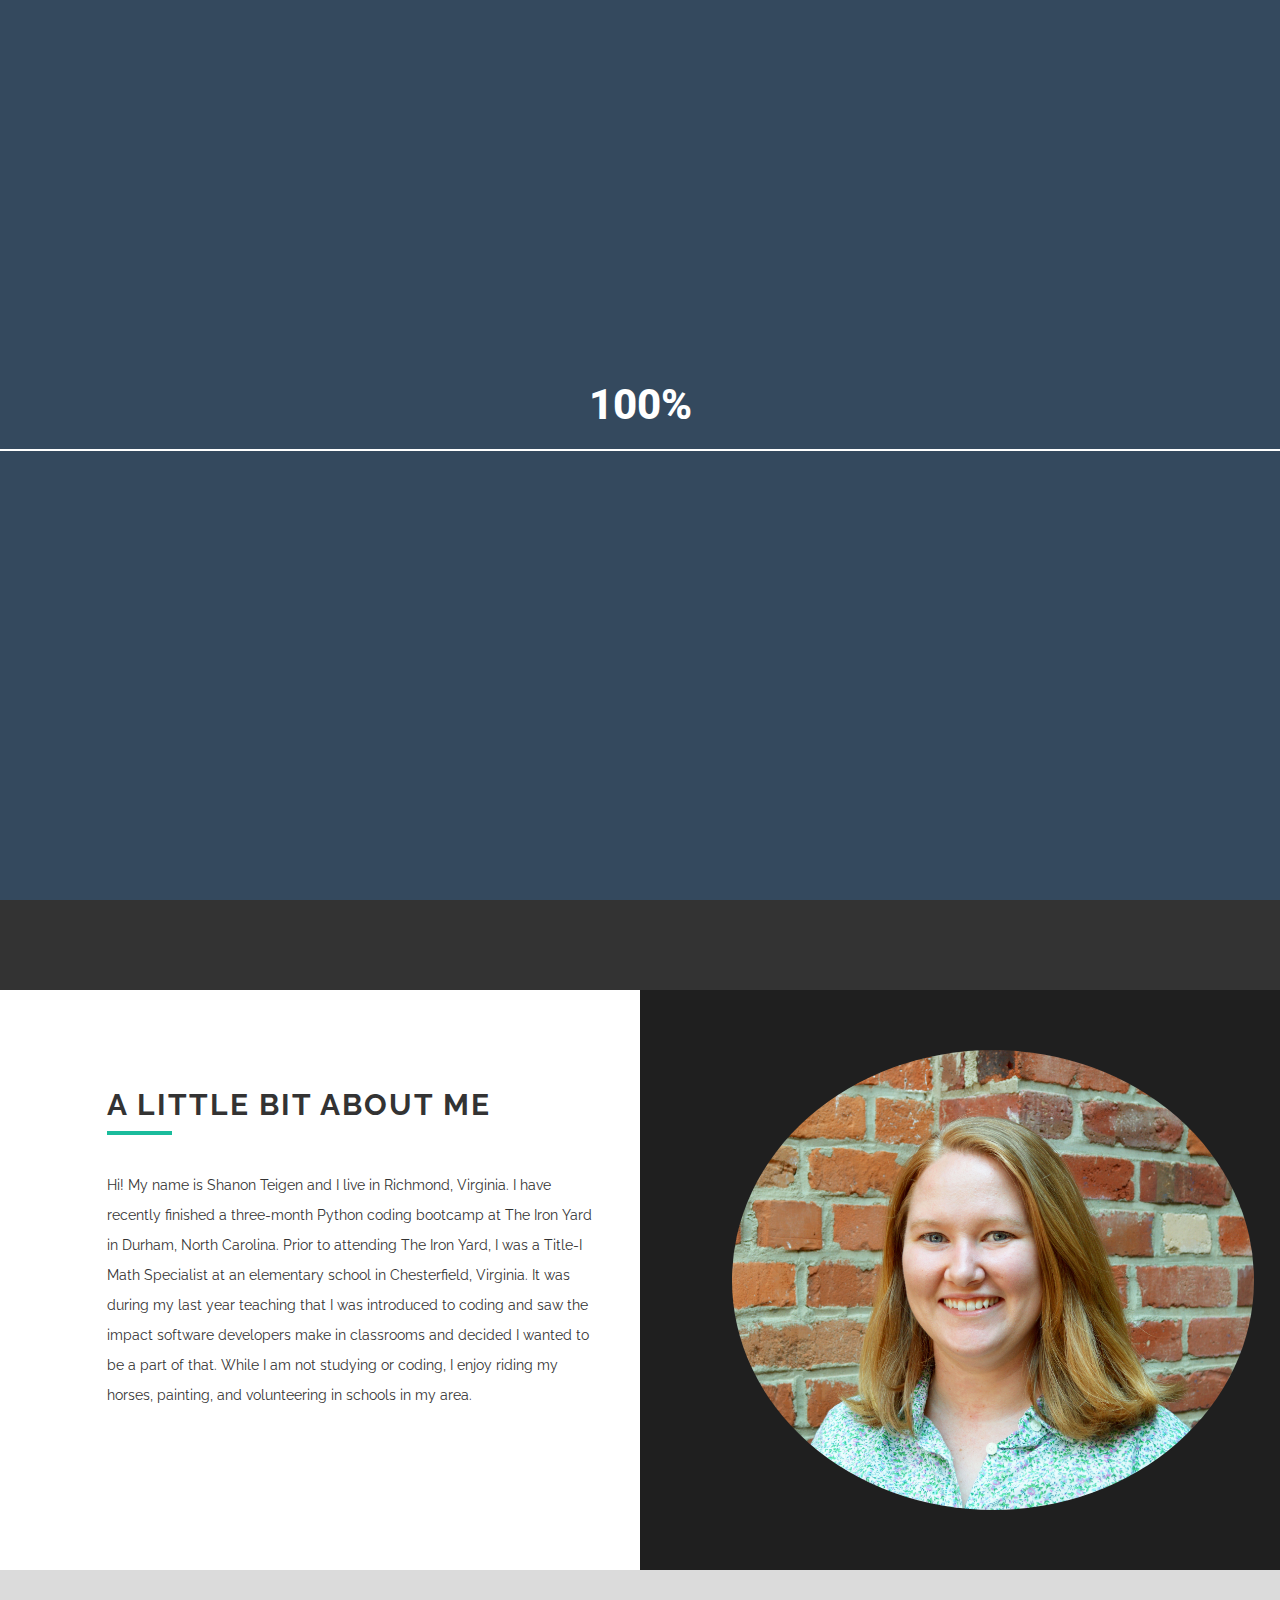
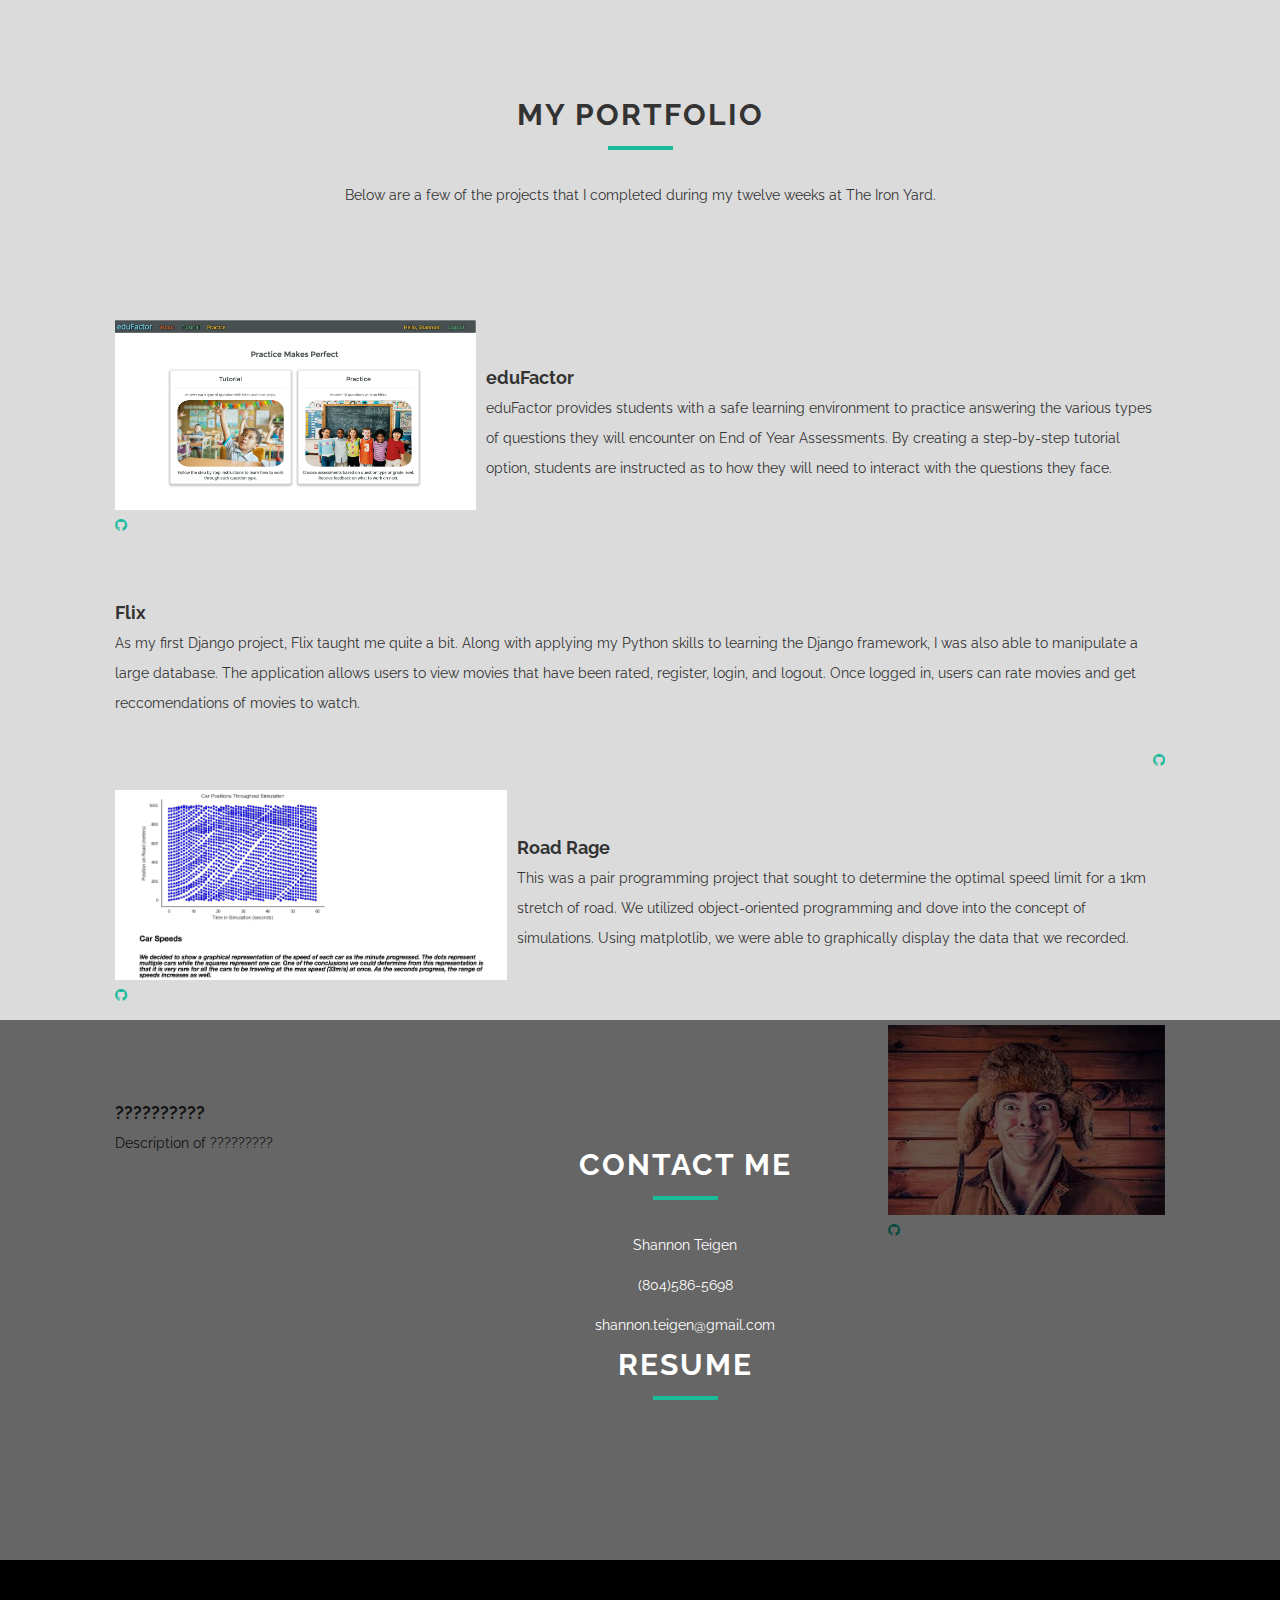
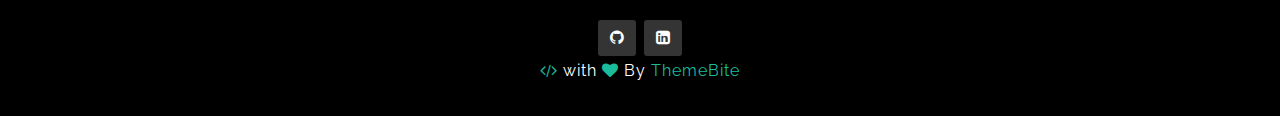
==== index.html @ d24b6d71 "Updated portfolio section spacing and layout." ====
<!DOCTYPE html>
<html class="no-js" lang="">
    <head>

        <!-- Site Title -->
        <title>Shannon Teigen</title>

        <!-- Site Meta Info -->
        <meta charset="utf-8">
        <meta http-equiv="x-ua-compatible" content="ie=edge">
        <meta name="viewport" content="width=device-width, initial-scale=1">
        <meta name="description" content="Effacy is a bootstrap3 based creative one page HTML5 Template.">
        <meta name="keywords" content="creative, html5, portfolio, parallax, personal, responsive">
        <meta name="author" content="themebite.com">


        <!-- Essential CSS Files -->
        <link rel="stylesheet" href="css/normalize.css">
        <link rel="stylesheet" href="css/font-awesome.min.css">
        <link rel="stylesheet" href="css/animate.css">
        <link rel="stylesheet" href="css/simplelightbox.min.css">
        <link rel="stylesheet" href="css/bootstrap.min.css">
        <link rel="stylesheet" href="css/owl.carousel.css">
        <link rel="stylesheet" href="css/owl.theme.css">
        <link rel="stylesheet" href="css/style.css">

        <!-- Color Styles -->
        <!-- <link rel="stylesheet" href="css/colors/color-green.css"> -->
        <!-- <link rel="stylesheet" href="css/colors/color-blue.css"> -->
        <link rel="stylesheet" href="css/colors/color-aqua.css">
        <!-- <link rel="stylesheet" href="css/colors/default-color.css"> -->
        <!-- <link rel="stylesheet" href="css/colors/color-purple.css"> -->

        <!-- Responsive CSS -->
        <link rel="stylesheet" href="css/responsive.css">

        <!-- Google Web Fonts =:= Raleway , Montserrat and Roboto -->
        <link href='https://fonts.googleapis.com/css?family=Raleway:400,500,600,700' rel='stylesheet' type='text/css'>
        <link href='https://fonts.googleapis.com/css?family=Montserrat:700,400' rel='stylesheet' type='text/css'>
        <link href='https://fonts.googleapis.com/css?family=Roboto:700,500,400' rel='stylesheet' type='text/css'>

        <!-- Essential JS Files -->
        <script src="js/vendor/jquery-1.11.3.min.js"></script>
        <script src="js/vendor/modernizr-2.8.3.min.js"></script>

        <!-- IE9 Scripts -->
        <!--[if lt IE 9]>
        <script src="https://oss.maxcdn.com/html5shiv/3.7.2/html5shiv.min.js"></script>
        <script src="https://oss.maxcdn.com/respond/1.4.2/respond.min.js"></script>
        <![endif]-->

    </head>
    <body>

    <!-- Header Area Start -->
    <header class="header-area">
        <!-- Navigation start -->
        <nav class="navbar navbar-custom tb-nav" role="navigation">
            <div class="container">
              <div class="navbar-header">
                <button type="button" class="navbar-toggle" data-toggle="collapse" data-target="#tb-nav-collapse">
                  <span class="sr-only">Toggle navigation</span>
                  <span class="icon-bar"></span>
                  <span class="icon-bar"></span>
                  <span class="icon-bar"></span>
                </button>
                <a class="navbar-brand logo" href="#"><h2>Shannon<span>Teigen</span></h2></a>
              </div>

              <div class="collapse navbar-collapse" id="tb-nav-collapse">

                <ul class="nav navbar-nav navbar-right">
                    <li class="active"><a class="page-scroll" href="#top">Home</a></li>
                    <li><a class="page-scroll" href="#about">About</a></li>
                    <li><a class="page-scroll" href="#portfolio">Portfolio</a></li>
                    <li><a class="page-scroll" href="#contact">Contact Me</a></li>
                </ul>
              </div>
            </div>
        </nav>
    </header>
    <!-- Navigation end -->

    <!-- hero-section -->
    <section class="hero-section hero-parallax-bg parallax" id="top" data-stellar-background-ratio="0.1">
            <div class="slider-caption">
                <div class="container">
                    <div class="row">
                        <h1>Shannon <span>Teigen</span></h1>
                        <h5>web developer</h5>
                    </div>
                </div>
            </div>
    </section>
    <!-- End Of Hero Section -->


    <!-- About Us Section -->

    <section class="about-us" id="about">
        <div class="container-fluid">
            <div class="row">
                <div class="col-sm-6 col-xs-12 no-padding">
                    <!-- About Us Left -->
                    <div class="about-us-left">
                        <h2 class="section-title-left">A Little Bit About Me</h2>
                        <p> Hi! My name is Shanon Teigen and I live in Richmond, Virginia. I have recently finished a three-month Python coding bootcamp
                          at The Iron Yard in Durham, North Carolina. Prior to attending The Iron Yard, I was a Title-I Math Specialist at an elementary school in Chesterfield,
                          Virginia.  It was during my last year teaching that I was introduced to coding and saw the impact software developers make in
                          classrooms and decided I wanted to be a part of that.  While I am not studying or coding, I enjoy riding my horses, painting, and volunteering
                          in schools in my area.</p>
                    </div>
                </div>
                <div class="col-sm-6 col-xs-12 no-padding">
                    <!-- About Us Right -->
                    <div class="about-us-right">
                      <img src="img/head_shot.jpg" alt="" id="headShot"/>
                    </div>
                </div>
            </div>
        </div>
    </section>

    <!-- End Of About Us Section -->


    <!-- Portfolio Section Starts Here -->
    <section class="protfolio-section section-padding" id="portfolio">
        <div class="container-fluid">
            <!-- Portfolio Section Title -->
            <h2 class="section-title text-center">My Portfolio</h2>
            <p class="sub-title text-center">Below are a few of the projects that I completed during my twelve weeks at The Iron Yard.</p>
                <!-- Portfolio Showcase -->
                <div class="portfolio-showcase">
                    <!-- Showcase Grid -->
                    <div id="grid" class="clearfix">
                      <!-- Single Portfolio Item -->
                      <div class="media">
                        <div class="media-left media-middle">
                          <a href="https://github.com/sateigen/eduFactor">
                            <img class="media-object" src="img/portfolio/eduFactor.png" alt="">
                            <span class="portfolio-overlay">
                                <i class="fa fa-github"></i>
                            </span>
                          </a>
                        </div>
                        <div class="media-body">
                          <h4 class="media-heading">eduFactor</h4>
                          <p>eduFactor provides students with a safe learning environment to practice answering the various types of questions
                            they will encounter on End of Year Assessments. By creating a step-by-step tutorial option, students are instructed as to how they will need
                            to interact with the questions they face. </p>
                        </div>
                      </div>
                      <!-- Single Portfolio Item -->
                      <div class="media">
                        <div class="media-body">
                          <h4 class="media-heading">Flix</h4>
                          <p>As my first Django project, Flix taught me quite a bit.  Along with applying my Python skills
                          to learning the Django framework, I was also able to manipulate a large database. The application
                          allows users to view movies that have been rated, register, login, and logout. Once logged in,
                          users can rate movies and get reccomendations of movies to watch.</p>
                        </div>
                        <div class="media-right media-middle">
                          <a href="https://github.com/sateigen/django-movies">
                            <img class="media-object" src="img/portfolio/flix.png" alt="">
                            <span class="portfolio-overlay">
                                <i class="fa fa-github"></i>
                            </span>
                          </a>
                        </div>
                      </div>
                      <!-- Single Portfolio Item -->
                      <div class="media">
                        <div class="media-left media-middle">
                          <a href="https://github.com/sateigen/traffic-simulation">
                            <img class="media-object" src="img/portfolio/RoadRage.png" alt="">
                            <span class="portfolio-overlay">
                                <i class="fa fa-github"></i>
                            </span>
                          </a>
                        </div>
                        <div class="media-body">
                          <h4 class="media-heading">Road Rage</h4>
                          <p>This was a pair programming project that sought to determine the optimal speed limit for a 1km
                          stretch of road. We utilized object-oriented programming and dove into the concept of simulations.
                          Using matplotlib, we were able to graphically display the data that we recorded.</p>
                        </div>
                      </div>
                      <!-- Single Portfolio Item -->
                      <div class="media">
                        <div class="media-body">
                          <h4 class="media-heading">??????????</h4>
                          <p>Description of ?????????</p>
                        </div>
                        <div class="media-right media-middle">
                          <a href="https://github.com/sateigen/django-movies">
                            <img class="media-object" src="img/portfolio/people2.jpg" alt="">
                            <span class="portfolio-overlay">
                                <i class="fa fa-github"></i>
                            </span>
                          </a>
                        </div>
                      </div>
                    </div>
                </div>
            </div>
    </section>
    <!-- End of Portfolio Section Starts Here -->


    <!-- Contact Us Section -->

    <section class="contact-us-section section-padding parallax contact-parallax-bg" id="contact" data-stellar-background-ratio="0.1">
        <div class="container">
            <!-- Contact Us Section Title -->
            <h2 class="section-title contact-title text-center">Contact Me</h2>
            <p class="sub-title contact-subtitle text-center">Shannon Teigen</p>
            <p class="sub-title contact-subtitle text-center">(804)586-5698</p>
            <p class="sub-title contact-subtitle text-center">shannon.teigen@gmail.com</p>
            <h2 class="section-title contact-title text-center" id="resume"><a href="img/resume.pdf" id="resume">Resume</a></h2>

            <!-- <div class="row">
                <div class="col-md-10 col-md-offset-1 col-lg-10 col-lg-offset-1 col-sm-10 col-sm-offset-1 col-xs-12">
                    <div class="contact-form-section mt-50">
                        <form method="POST" action="mailto:shannon.teigen@gmial.com" id="contactForm" name="contact-form" role="form">
                            <div class="row">
                                <div class="col-sm-5 col-md-4"> -->
                                    <!-- Name Field -->
                                    <!-- <div class="form-group contact-form-icon">
                                      <label class="sr-only">Name</label>
                                      <i class="fa fa-user"></i>
                                      <input type="text" placeholder="Name" id="name" class="form-control" name="name" required>
                                    </div> -->
                                    <!-- Email Field -->
                                    <!-- <div class="form-group contact-form-icon">
                                      <label for="email" class="sr-only">Email</label>
                                      <i class="fa fa-envelope"></i>
                                      <input type="email" placeholder="Email" id="email" class="form-control" name="email" required>
                                    </div> -->
                                    <!-- Subject Field -->
                                    <!-- <div class="form-group contact-form-icon">
                                      <label for="subject" class="sr-only">Subject</label>
                                      <i class="fa fa-pencil"></i>
                                      <input type="text" placeholder="Subject" id="subject" class="form-control" name="subject" required>
                                    </div>
                                </div>
                                <div class="col-sm-7 col-md-8">
                                    <div class="form-group contact-form-icon">
                                      <label for="message" class="sr-only">Message</label>
                                      <i class="fa fa-keyboard-o"></i>
                                      <textarea placeholder="Message" rows="7" id="message" class="form-control" name="message" required></textarea>
                                    </div>
                                </div>
                                <div class="col-sm-5 col-md-4 text-center contact-button-padding">
                                    <button class="btn-primary btn-contact btn-block" name="submit" type="submit"><i class="fa fa-paper-plane"></i> Send</button>
                                </div>
                            </div>
                        </form>
                    </div>
                </div> -->
            <!-- </div> -->
        </div>
    </section>

    <!-- End Of Contact Us Section -->

    <!-- Footer Section -->

    <footer class="footer-section">
        <div class="container">
            <div class="row mt-30 mb-30">
                <div class="col-md-12 text-center">
                    <!-- Footer Copy Right Text -->


                    <!-- Footer Social Icons -->
                    <div class="social-icons mt-30">
                        <a href="https://github.com/sateigen"><i class="fa fa-github"></i></a>
                        <a href="https://www.linkedin.com/in/shannon-teigen-a7635984"><i class="fa fa-linkedin-square"></i></a>
                    </div>
                    <div class="copyright-info">
                        <a href="http://themebite.com"><span><i class="fa fa-code"></i></span> with <span><i class="fa fa-heart"></i></span> By <span>ThemeBite</span></a>
                    </div>
                </div>
            </div>
        </div>
    </footer>

    <!-- End Of Footer Section -->


    <!-- JS Files -->
    <!-- Bootstrap JS -->
    <script src="js/bootstrap.min.js"></script>
    <!-- jQuery Easing -->
    <script src="js/jquery.easing.min.js"></script>
    <!-- PreLoader -->
    <script src="js/queryloader2.min.js"></script>
    <!-- Background Prallax -->
    <script src="js/jquery.stellar.min.js"></script>
    <!-- WOW JS Animation -->
    <script src="js/wow.min.js"></script>
    <!-- Simple Lightbox -->
    <script src="js/simple-lightbox.min.js"></script>
    <!-- Sticky -->
    <script src="js/jquery.sticky.js"></script>
    <!-- OWL-Carousel -->
    <script src="js/owl.carousel.min.js"></script>
    <!-- jQuery inview -->
    <script src="js/jquery.inview.js"></script>
    <!-- Shuffle jQuery -->
    <script src="js/jquery.shuffle.min.js"></script>
    <!-- jQuery CountTo -->
    <script src="js/jquery.counTo.js"></script>
    <!-- Main JS -->
    <script src="js/main.js"></script>

    </body>
</html>
---- css/simplelightbox.min.css ----
.sl-overlay{position:fixed;left:0;right:0;top:0;bottom:0;background:#fff;opacity:.7;display:none;z-index:1006}.sl-wrapper{z-index:1000}.sl-wrapper button{border:0;background:0 0;font-size:24px;padding:0;cursor:pointer}.sl-wrapper button:hover{opacity:.7}.sl-wrapper .sl-close{display:none;position:fixed;right:30px;top:30px;z-index:1015}.sl-wrapper .sl-counter{display:none;position:fixed;top:30px;left:30px;z-index:1015}.sl-wrapper .sl-navigation{width:100%;display:none}.sl-wrapper .sl-navigation button{position:fixed;top:50%;margin-top:-10px;height:30px;width:30px;line-height:30px;text-align:center;display:block;z-index:1015;font-family:arial sans-serif}.sl-wrapper .sl-navigation button.sl-next{right:40px}.sl-wrapper .sl-navigation button.sl-prev{left:40px}.sl-wrapper .sl-image{position:fixed;-ms-touch-action:none;touch-action:none;z-index:10000}.sl-wrapper .sl-image img{margin:0;padding:0;display:block}.sl-wrapper .sl-image .sl-caption{display:none;padding:10px;color:#fff;background:#000;opacity:.8;position:absolute;bottom:0;left:0;right:0}.sl-wrapper .sl-image .sl-download{display:none;position:absolute;bottom:5px;right:5px;color:#fff;z-index:1005}.sl-spinner{display:none;border:5px solid #333;border-radius:40px;height:40px;left:50%;margin:-20px 0 0 -20px;opacity:0;position:fixed;top:50%;width:40px;z-index:1007;-webkit-animation:pulsate 1s ease-out infinite;-moz-animation:pulsate 1s ease-out infinite;-ms-animation:pulsate 1s ease-out infinite;-o-animation:pulsate 1s ease-out infinite;animation:pulsate 1s ease-out infinite}.sl-scrollbar-measure{position:absolute;top:-9999px;width:50px;height:50px;overflow:scroll}@-webkit-keyframes pulsate{0%{transform:scale(.1);opacity:0}50%{opacity:1}100%{transform:scale(1.2);opacity:0}}@keyframes pulsate{0%{transform:scale(.1);opacity:0}50%{opacity:1}100%{transform:scale(1.2);opacity:0}}@-moz-keyframes pulsate{0%{transform:scale(.1);opacity:0}50%{opacity:1}100%{transform:scale(1.2);opacity:0}}@-o-keyframes pulsate{0%{transform:scale(.1);opacity:0}50%{opacity:1}100%{transform:scale(1.2);opacity:0}}@-ms-keyframes pulsate{0%,100%{opacity:0}0%{transform:scale(.1)}50%{opacity:1}100%{transform:scale(1.2)}}
---- css/style.css ----
/*
Template: Effacy - Creative One Page Template
Author: ThemeBite
Author URI: http://themebite.com/
Version: 1.0
Designed and Developed by: ThemeBite
*/


/*
====================================
[ CSS TABLE OF CONTENT ]
------------------------------------
    1.0 - Base Styles
    2.0 - Typography
    3.0 - Global Style
    4.0 - Navigation
    5.0 - Hero Section
    6.0 - About Us Section
    7.0 - Testimonial Section
    8.0 - Creative Section
    9.0 - Awards Section
    10.0 - Pricing And Plans Section
    10.0 - Our Partners Section
    11.0 - Blog Section
    12.0 - Contact Section
    13.0 - Google Map Section
    14.0 - Footer Section
-------------------------------------
[ END CSS TABLE OF CONTENT ]
=====================================
*/

/* ============================
    Base Styles
=============================== */
body{
    font-family: 'Raleway', sans-serif;
    font-size: 14px;
    line-height: 30px;
    font-weight: 400;
    color: #333333;
    background-color: #fff;
    overflow-x: hidden;
    -webkit-text-size-adjust: 100%;
    -webkit-overflow-scrolling: touch;
    -webkit-font-smoothing: antialiased !important;
}


html,
body {
    width: 100%;
    height: 100%;
}


/* link styles */
a {
    color: #fff;
}
a,
a > * {
    outline: none;
    cursor: pointer;
    text-decoration: none;
}
a:focus,
a:hover {
    color: #1abc9c;
    outline: none;
    text-decoration: none;
}


/* Transition elements
/* ------------------------------ */
.navbar a,
.form-control {
    -webkit-transition: all 0.2s ease;
    transition: all 0.2s ease;
}

a,
.btn {
    -webkit-transition: all 0.2s ease;
    transition: all 0.2s ease;
}
#qLpercentage {
    font-family: 'Roboto', sans-serif;
    font-weight: 800;
}

/* Reset Box Shadow */

.btn,
.form-control,
.form-control:hover,
.form-control:focus,
.navbar-custom .dropdown-menu {
    box-shadow: none;
}


button:focus {
    outline: none !important;
}


/* ============================
    Typography
=============================== */

h1, h2, h3, h4, h5, h6{
    font-family: 'Raleway', sans-serif;
    font-weight: 700;
    margin: 0 0 15px;
    color: #333333;
}

h1 {
    font-size: 50px;
    line-height: 65px;
}

h2 {
    font-size: 30px;
}

h3 {
    font-size: 20px;
    line-height: 25px;
    text-transform: uppercase;
}

h4 {
    font-size: 18px;
    line-height: 20px}

h5 {

}

h6 {

}
.logo {
    padding: 32px 0;
    -webkit-transition: all 0.4s ease-in-out 0s;
            transition: all 0.4s ease-in-out 0s;
}
.is-sticky .logo {
  padding: 16px 0;
}

.logo h2{
    font-family: "Montserrat",sans-serif;
    font-size: 24px;
    padding: 0;
    text-transform: uppercase;
}


/* Button
/* ------------------------------ */
.btn {
    padding: 14px 45px;
}
.btn:focus,
button:focus {
    outline: none !important;
}



/* =-=-=-=-=-=-= List Style =-=-=-=-=-=-= */

ul {
    margin:0;
    padding:0;
    list-style: none;
}

.unorder-list {
    list-style: inherit;
}


/* Form Style
/* ------------------------------ */
.form-group {
    margin-bottom: 20px;
}
.form-control {
  background-color: transparent;
  border: 1px solid #fff;
  border-radius: 2px;
  color: #fff;
  font-size: 13px;
  font-weight: normal;
  height: 42px;
  line-height: 21px;
  padding: 10px;
  -webkit-transition: all 0.3s ease-in-out 0s;
          transition: all 0.3s ease-in-out 0s;
  letter-spacing: 1px;
  letter-spacing: 1px;
  letter-spacing: 0.1rem;
}
.form-control::-webkit-input-placeholder {
    color: #fff;
}
.form-control::-moz-placeholder {
    color: #fff;
}
.form-control:-ms-input-placeholder {
    color: #fff;
}
.form-control::placeholder {
    color: #fff;
}


/* ============================
    Global Styles
=============================== */

.section-padding {
    padding: 130px 100px;
}
.morphext > .animated {
    display: inline-block;
}

.section-title {
    font-size: 30px;
    line-height: 30px;
    color: #333333;
    margin-bottom: 50px;
    text-transform: uppercase;
    letter-spacing: 3px;
    letter-spacing: 3px;
    letter-spacing: 0.2rem;
    position: relative;
}
.section-title-left {
    font-size: 30px;
    line-height: 30px;
    color: #333333;
    margin-bottom: 50px;
    text-transform: uppercase;
    letter-spacing: 3px;
    letter-spacing: 3px;
    letter-spacing: 0.2rem;
    position: relative;
}
.section-title-left:after {
  bottom: -15px;
  content: "";
  height: 4px;
  left: 0;
  position: absolute;
  width: 65px;
}
.section-title:after {
  bottom: -20px;
  content: "";
  height: 4px;
  left: 0;
  margin: 0 auto;
  position: absolute;
  right: 0;
  width: 65px;
}
.testimoinal-title {
    color: #fff;
    line-height: 35px;
}


.row-content{
    margin-top: 80px;
}

/*custom margin classes*/

/*margin top*/
.mt-30 {
    margin-top: 30px;
}
.mt-50 {
    margin-top: 50px;
}
.mt-80 {
    margin-top: 80px;
}
.mt-100 {
    margin-top: 100px;
}

/*margin bottom*/
.mb-30 {
    margin-bottom: 30px;
}
.mb-60 {
    margin-bottom: 60px;
}
.mb-80 {
    margin-bottom: 80px;
}

/*custom padding classes*/

.no-padding {
    padding: 0!important;
}

/*padding-bottom*/
.pb-20 {
    padding-bottom: 20px;
}
.pb-30 {
    padding-bottom: 30px;
}
.pb-50 {
    padding-bottom: 50px;
}
.pt-100 {
    padding-top: 100px;
}
.pb-100 {
    padding-bottom: 100px;
}

/*padding top bottom*/
.ptb-50 {
    padding: 50px 0;
}
.ptb-90 {
    padding: 90px 0;
}

.gutter {
    padding-left: 10px!important;
    padding-right: 10px!important;
}


/*vertical middle align*/
.vertical-middle {
    position: absolute;
    width: 100%;
    top: 50%;
    left: 0;
    -webkit-transform: translate(0%, -50%);
    -ms-transform: translate(0%, -50%);
    transform: translate(0%, -50%);
    padding: 0 15px;
}


/* ============================
    Navigation
=============================== */
.header-area {
    z-index: 20;
}
.navbar-custom {
    background-color: #fff;
    border: 0;
    margin-bottom: 0;
    border-radius: 0;
    box-shadow: 0px 3px 6px 3px rgba(0,0,0,0.06);
    z-index: 1111;
}


.navbar-custom .nav li > a {
    color: #464d58;
    font-size: 15px;
    font-weight: 500;
    padding: 35px 20px;
    position: relative;
    -webkit-transition: all 0.2s ease-in-out 0s;
            transition: all 0.2s ease-in-out 0s;
}
.is-sticky .navbar-custom .nav li > a {
  padding: 20px;
}

.navbar-collapse {
    max-height: 340px;
}

.navbar-custom .navbar-toggle .icon-bar {
    background: #fff;
}

/* ============================
    Hero Section
=============================== */
.hero-section {
    position: relative;
    width: 100%;
    height: 100vh;
    max-height: 900px;

}
.slider-caption {
    left: 0;
    position: absolute;
    text-align: center;
    text-transform: uppercase;
    top: 50%;
    -webkit-transform: translate(0%, -50%);
        -ms-transform: translate(0%, -50%);
            transform: translate(0%, -50%);
    width: 100%;
    z-index: 15;
}

/*.static-bg {
    background: url("../img/bg/hero-bg.jpg") no-repeat scroll center center / cover ;
}*/
.hero-parallax-bg {
    background: url("../img/rock_current.jpg") no-repeat fixed center center / cover ;
}
/*.hero-particle-bg {
    background: url("../img/bg/particle/particle-2.jpg") no-repeat scroll center center / cover ;
}
.text-rotator-bg {
    background: url("../img/bg/text-rotator/rotator-bg1.jpg") no-repeat fixed center center / cover ;
}*/
.hero-parallax-bg:before , .hero-particle-bg:before , .text-rotator-bg:before {
    position: absolute;
    left: 0;
    top: 0;
    content: "";
    width: 100%;
    height: 100%;
    background: rgba(0, 0, 0, 0.8);
}
.slider-caption h1 , #main-slide .item.active .slider-content h1 {
  font-size: 72px;
  letter-spacing: 3px;
  letter-spacing: 3px;
  letter-spacing: 0.2rem;
  margin-bottom: 25px;
}
.slider-caption h5 , #main-slide .item.active .slider-content h5  {
    color: #3f3f3f;
    font-size: 18px;
    font-weight: 400;
    letter-spacing: 3px;
    letter-spacing: 0.2rem;
}
.hero-parallax-bg .slider-caption h1 , .hero-parallax-bg .slider-caption h5 , .hero-particle-bg .slider-caption h1 , .hero-particle-bg .slider-caption h5 , .text-rotator-bg .slider-caption h5 {
    color: #fff;
}
.text-rotator-bg h1 {
    font-family: 'Roboto', sans-serif;
}
/* Paricle BG */
#particles-js {
  position: absolute;
  width: 100%;
  height: 100%;
  z-index: 10;
}
/* Slideshow
================================================== */

/*-- Main slide --*/

#main-slide .item img{
    width: 100%;
    position: relative;
}
#main-slide .carousel-inner .item:after {
  background: rgba(0, 0, 0, 0.7) none repeat scroll 0 0;
  bottom: 0;
  content: "";
  left: 0;
  position: absolute;
  right: 0;
  top: 0;
}
#main-slide .item.active .slider-content h1 , #main-slide .item.active .slider-content h5 {
    color: #fff;
}
#main-slide .item .slider-content {
  z-index: 0;
  opacity: 0;
  filter: alpha(opacity=0);
  -webkit-transition: opacity 100ms;
  transition: opacity 100ms;
  text-transform: uppercase;
}
#main-slide .item.active .slider-content {
  z-index: 1;
  opacity: 1;
  filter: alpha(opacity=100);
  -webkit-transition: opacity 100ms;
  transition: opacity 100ms;
  text-transform: uppercase;
}

#main-slide .slider-content{
    top: 40%;
    margin-top: -50px;
    left: 0;
    padding: 0;
    text-align: center;
    position: absolute;
    width: 100%;
    height: 100%;
    color: #fff;
}


#main-slide .carousel-control.left,
#main-slide .carousel-control.right {
    opacity: 1;
    filter: alpha(opacity=100);
    background-image: none;
    background-repeat: no-repeat;
    text-shadow: none;
}

#main-slide .carousel-control.left span {
    padding: 15px;
}

#main-slide .carousel-control.right span {
    padding: 15px;
}
#main-slide .carousel-control {
    top: 40%;
    width: 50px;
    height: 50px;
}
#main-slide .carousel-control .fa-angle-left,
#main-slide .carousel-control .fa-angle-right{
    position: absolute;
    z-index: 5;
    display: inline-block;
}

#main-slide .carousel-control .fa-angle-left{
    left: 0;
}

#main-slide .carousel-control .fa-angle-right{
    right: 0;
}

#main-slide .carousel-control i{
    background: #000;
    line-height: 36px;
    font-size: 32px;
    padding: 15px 20px;
    -webkit-transition: all 500ms ease;
    transition: all 500ms ease;
}

#main-slide .carousel-control i:hover{
    color: #fff;
}

/*-- Hero Carousel Animation --*/

.carousel .item.active .animated2 {
    -webkit-animation: lightSpeedIn 1s ease-in 200ms both;
    animation: lightSpeedIn 1s ease-in 200ms both;
}

.carousel .item.active .animated3 {
    -webkit-animation: bounceInLeft 1s ease-in-out 500ms both;
    animation: bounceInLeft 1s ease-in-out 500ms both;
}

.carousel .item.active .animated4 {
    -webkit-animation: flipInX 1s ease-in 500ms both;
    animation: flipInX 1s ease-in 500ms both;
}

.carousel .item.active .animated5 {
    -webkit-animation: bounceInLeft 1s ease-in-out 100ms both;
    animation: bounceInLeft 1s ease-in-out 100ms both;
}

.carousel .item.active .animated6 {
    -webkit-animation: bounceIn 1s ease-in 500ms both;
    animation: bounceIn 1s ease-in 500ms both;
}

.carousel .item.active .animated7 {
    -webkit-animation: bounceIn 1s ease-in 500ms both;
    animation: bounceIn 1s ease-in 500ms both;
}

.carousel .item.active .animated8 {
    -webkit-animation: bounceInDown 1s ease-in 800ms both;
    animation: bounceInDown 1s ease-in 800ms both;
}

/* Carousel Fade Effect */
.carousel-fade .carousel-inner .item {
    max-height: 700px;
    opacity: 0.8;
    filter: alpha(opacity=80);
    -webkit-transition-property: opacity;
            transition-property: opacity;
}
.carousel-fade .carousel-inner .active {
    opacity: 1;
    filter: alpha(opacity=100);
}
.carousel-fade .carousel-inner .active.left, .carousel-fade .carousel-inner .active.right {
    left: 0;
    opacity: 0;
    filter: alpha(opacity=0);
    z-index: 1;
}
.carousel-fade .carousel-inner .next.left, .carousel-fade .carousel-inner .prev.right {
    opacity: 1;
    filter: alpha(opacity=100);
}
.carousel-fade .carousel-inner .item:after {
    background: rgba(0, 0, 0, 0.7) none repeat scroll 0 0;
    bottom: 0;
    content: "";
    left: 0;
    position: absolute;
    right: 0;
    top: 0;
}
.carousel-fade .carousel-control {
    z-index: 20;
}


/* ============================
    About Us
=============================== */
.about-us-left {
    padding: 100px 40px 60px 107px;
}
.about-us-right {
    background: #1f1f1f none repeat scroll 0 0;
    padding: 60px 92px 60px 92px;
}
.about-us-right .media {
    margin-top: 40px;
}
.about-us-right .media::first-child {
    margin-top: 0px;
}

.about-us-right .media .fa:before {
    border: 1px solid #fff;
    border-radius: 50%;
    color: #fff;
    display: block;
    font-size: 30px;
    height: 60px;
    line-height: 59px;
    text-align: center;
    -webkit-transition: all 0.4s ease-in-out 0s;
            transition: all 0.4s ease-in-out 0s;
    width: 60px;
}
.dotted .fa:after {
    background: #5e5e5e none repeat scroll 0 0;
    content: "";
    height: 80px;
    left: 104px;
    position: absolute;
    width: 1px;
}
.about-us-right .media:hover  .fa:before {
        border: 1px solid transparent;
        color: #fff;
}
.about-us-right .media-heading {
    color: #fff;
    text-transform: uppercase;
    font-size: 18px;
    margin-bottom: 15px;
}

.about-us-right .media p {
    color: #808080;
    font-size: 16px;
    line-height: 25px;
}
.about-us-right .media-body {
  padding: 0 20px;
}

#headShot {
  height: 460px;
  width: auto;
  border-radius: 100%;
}

/* ============================
    Our Services
=============================== */
/*.single-service .media .fa:before {
  border-radius: 50%;
  color: #fff;
  display: block;
  font-size: 30px;
  height: 90px;
  line-height: 87px;
  text-align: center;
  -webkit-transition: all 0.2s ease-in-out 0s;
          transition: all 0.2s ease-in-out 0s;
  width: 90px;
}
.our-services {
    margin-top: 30px;
}
.single-service .media .media-left {
  padding-right: 30px;
}
.single-service {
    margin-top: 28px;
}
.single-service .media {
    border: 2px solid #ededed;
    border-radius: 5px;
    padding: 30px 40px;
    -webkit-transition: all 0.2s ease-in-out 0s;
            transition: all 0.2s ease-in-out 0s;
}
.single-service .media-body h3 {
    position: relative;
    margin-bottom: 25px;
}
.single-service .media-body h3:after {
  background: #d9d9d9 none repeat scroll 0 0;
  bottom: -15px;
  content: "";
  height: 3px;
  left: 0;
  position: absolute;
  width: 40px;
}
.single-service .media .media-body > p {
    font-size: 14px;
    line-height: 24px;
}
.single-service .media:hover {
    border: 2px solid transparent;
    cursor: pointer;
}
.single-service .media:hover .fa:before {
    background-color: #fff;
}
.single-service .media:hover h3:after {
    background: #fff;
}
.single-service .media:hover h3 , .single-service .media:hover p {
    color: #fff;
}*/


/* ============================
    Testimonial Section
=============================== */
/*.testimonial-section {
    position: relative;
    width: 100%;
    background: url("../img/bg/testimonial-bg.jpg") no-repeat scroll center center / cover;
}
.testimonial-parallax-bg {
    background: url("../img/bg/testimonial-bg.jpg") no-repeat fixed center center / cover;
}
.testimonial-section:before {
    position: absolute;
    width: 100%;
    height: 100%;
    content: "";
    left: 0;
    top: 0;
    background-color: rgba(0, 0, 0, 0.8);
}
.testimonial-body p , .testimonial-body .client-name a b {
    color: #fff;
}
.testimonial-body p {
    line-height: 25px;
}
.testimonial-body .client-name a b {
    font-size: 16px;
    text-transform: capitalize;
}
.client-name {
  padding-top: 15px;
  position: relative;
}
.client-name:before {
  content: "";
  height: 2px;
  left: 0;
  position: absolute;
  top: 12px;
  width: 30px;
}
.testimonial-body {
    position: relative;
    padding-top: 40px;
}
.testimonial-body:before {
  content: "";
  font-family: FontAwesome;
  font-size: 25px;
  left: 0;
  position: absolute;
  top: 0;
}
.testimonial-image img {
    box-shadow: 0px 9px 9px 0px rgba(0,0,0,0.64);
    z-index: 1111;
}
#testimonial-carousel .item img{
    display: block;
}
#testimonial-carousel {
    position: relative;
}
#testimonial-carousel .owl-controls {
    bottom: -50px;
    position: absolute;
    right: 22%;
}
#testimonial-carousel .owl-controls .owl-buttons .owl-prev, #testimonial-carousel .owl-controls .owl-buttons .owl-next {
    background: rgba(0, 0, 0, 0) none repeat scroll 0 0;
    border: 1px solid #88888a;
    border-radius: 100%;
    color: #88888a;
    cursor: pointer;
    display: inline-block;
    height: 32px;
    line-height: 24px;
    opacity: 1;
    filter: alpha(opacity=100);
    text-align: center;
    text-shadow: none;
    top: auto;
    width: 32px;
    -webkit-transition: all 0.3s ease 0s;
            transition: all 0.3s ease 0s;
}

*/
/* ============================
    Portfolio Section
=============================== */
#portfolio {
  background-color: #dbdbdb;
  height: 1050px;
}
.custom-nav ul {
    margin-top: 0;
}
.portfolio-filter-nav ul li {
    border-radius: 3px;
    display: block;
    float: left;
    margin: 0 5px 30px;
}
.portfolio-filter-nav ul li {
    color: #515151;
    font-size: 16px;
    font-weight: 500;
    padding: 5px 12px;
    -webkit-transition: all 0.3s ease 0s;
    transition: all 0.3s ease 0s;
    text-transform: uppercase;
}
.portfolio-filter-nav ul li:hover {
    cursor: pointer;
    color: #fff;
}
.portfolio-filter-nav ul li.active {
    color: #fff;
}
.portfolio-showcase {
  margin-top: 110px;
}
.portfolio-showcase #grid {
    width: 100%
}
.portfolio-showcase #grid .thumbnails {
    float: left;
    height: 190px;
    margin: 0;
    width: 25%;

}
.portfolio-showcase #grid .thumbnails a {
  display: inline-block;
  float: left;
  height: 190px;
  line-height: 0;
  text-decoration: none;
  width: 100%;
  position: relative;
}
.portfolio-showcase #grid .thumbnails a img {
    display: block;
    position: relative;
    width: inherit;
    -webkit-transition: all 0.4s ease 0s;
            transition: all 0.4s ease 0s;
}

.portfolio-button button.portfolio-btn {
    text-transform: uppercase;
    background-color: transparent;
    font-weight: 500;
    -webkit-transition: all 0.4s ease 0s;
            transition: all 0.4s ease 0s;
}
.portfolio-button button.portfolio-btn:hover {
    color: #fff;
    border: 2px solid transparent;
}
.thumbnails span.portfolio-overlay {
    background: transparent none repeat scroll 0 0;
    color: #fff;
    display: block;
    height: 100%;
    position: absolute;
    text-align: center;
    top: 0;
    -webkit-transition: all 0.5s ease 0s;
            transition: all 0.5s ease 0s;
    width: 100%;
}
.thumbnails span.portfolio-overlay .fa {
    color: transparent;
    height: 30px;
    left: 50%;
    line-height: 30px;
    margin-left: -15px;
    margin-top: -15px;
    position: absolute;
    top: 60%;
    -webkit-transition: all 0.5s ease 0s;
            transition: all 0.5s ease 0s;
    width: 30px;
    font-size: 48px;
}
.thumbnails:hover span.portfolio-overlay {
    opacity: 0.9;
    filter: alpha(opacity=90);
}
.thumbnails:hover span.portfolio-overlay .fa {
    color: #fff;
    top: 50%;
}

/* Simple LightBox Arrow */
button.sl-prev .fa, button.sl-next .fa {
    font-size: 35px !important;
    font-weight: bold;
}

#description {
  line-height: 20px;
  padding-left: 10px;
}

.media-object {
  height: 190px;
  width: auto;
}

.media-body {
  vertical-align: middle;
}
/* ============================
    Awards Section
=============================== */
.our-awards-section {
    background: url("../img/bg/awards-bg.jpg") no-repeat fixed center center / cover;
    width: 100%;
    position: relative;
}
.our-awards-section:before {
    width: 100%;
    height: 100%;
    top: 0;
    left: 0;
    content: "";
    position: absolute;
    background-color: rgba(0, 0, 0, 0.7);
}

.our-awards-section strong span {
    font-family: 'Roboto', sans-serif;
    color: #fff;
    display: block;
    font-weight: 500;
    font-size: 38px;
    line-height: 48px;
}
span.count-description {
    color: #fff;
    display: block;
    font-size: 16px;
    line-height: 40px;
    text-transform: uppercase;
}
.awards-counter {
    padding: 60px 0;
}
.awards-counter .fa {
    color: #fff;
    font-size: 40px;
    margin-bottom: 20px;
}


/* ============================
    Pricing And Plans Section
=============================== */

.single-pricing-table {
    border: 1px solid #e7e7e7;
    -webkit-transition: all 0.4s ease-in-out 0s;
            transition: all 0.4s ease-in-out 0s;
}
.single-pricing-table .price {
    width: 120px;
    height: 120px;
    display: inline-block;
    border: 1px solid #e3e3e3;
    border-radius: 50%;
    padding: 30px;
    margin: 30px 0;
    -webkit-transition: all 0.4s ease-in-out 0s;
            transition: all 0.4s ease-in-out 0s;
}
.single-pricing-table .price h1 {
    font-family: 'Roboto', sans-serif;
    font-size: 23px;
    font-weight: 400;
    -webkit-transition: all 0.4s ease-in-out 0s;
            transition: all 0.4s ease-in-out 0s;
}
.single-pricing-table .pricing-title h2 {
    color: #5b5b5b;
    text-transform: uppercase;
    font-weight: 600;
    font-size: 20px;
    position: relative;
}
.single-pricing-table .pricing-title {
    margin-bottom: 30px;
}
.single-pricing-table .pricing-title h2:after {
  bottom: -10px;
  content: "";
  height: 2px;
  left: 0;
  margin: 0 auto;
  position: absolute;
  right: 0;
  width: 40px;
}
.single-pricing-table .package-item {
    padding: 0 30px;
}
.single-pricing-table .package-item ul li {
    border-bottom: 1px dashed #e7e7e7;
    color: #808080;
    font-size: 14px;
    font-weight: 400;
    padding: 5px 0;
}
.single-pricing-table .pricing-buttons {
    margin: 30px 0;
    position: relative;
}
.single-pricing-table .pricing-buttons button.buy-btn {
    background-color: transparent;
    border: 1px solid #9b9b9b;
    color: #5b5b5b;
    font-size: 16px;
    font-weight: 800;
    padding: 5px 45px;
    text-transform: uppercase;
    -webkit-transition: all 0.4s ease-in-out 0s;
            transition: all 0.4s ease-in-out 0s;
}

.single-pricing-table:hover .price , .single-pricing-table:hover .pricing-buttons button.buy-btn , .table-active .price {
    color: #fff;
    border: 1px solid transparent;
}
.single-pricing-table:hover .price h1 , .table-active .price h1 {
    color: #fff;
}
.single-pricing-table:hover , .table-active {
    box-shadow: 0px 5px 14px -3px rgba(0,0,0,0.61);
    cursor: pointer;
}


/* ============================
    Our Partners Section
=============================== */
.our-partners-section {
box-shadow: inset 0px 2px 25px -8px rgba(0,0,0,0.76);
}

.our-partners-section .item img {
    height: 70px;
    width: 110px;
    opacity: 0.5;
    filter: alpha(opacity=50);
    -webkit-transition: all 0.4s ease-in-out 0s;
            transition: all 0.4s ease-in-out 0s;
}
.our-partners-section img:hover {
    opacity: 1;
    filter: alpha(opacity=100);
    cursor: pointer;
}
.our-partners-section .item {
    padding: 80px 0;
}


/* ============================
    Blog Section
=============================== */
.blog-post-details .post-heading a h2 {
    text-transform: uppercase;
    color: #292929;
    font-weight: 700;
    font-size: 22px;
    letter-spacing: 1px;
    letter-spacing: 1px;
    letter-spacing: 0.1rem;
}

.blog-post-details .post-heading em , .blog-post-details .post-heading em a {
    font-style: italic;
    color: #808080;
    font-size: 16px;
    font-family: 'Roboto', sans-serif;
}
.blog-post-details p {
    color: #808080;
    font-size: 16px;
}
.blog-post-details button.read-more-btn {
    border: medium none;
    color: #fff;
    font-size: 14px;
    font-weight: 700;
    padding: 5px 20px;
    text-transform: uppercase;
    -webkit-transition: all 0.3s ease-in-out 0s;
            transition: all 0.3s ease-in-out 0s;
}
.blog-post-details button.read-more-btn:hover {
    opacity: 0.8;
    filter: alpha(opacity=80);
}
#blog-post-carousel .owl-pagination {
    bottom: 0;
    position: absolute;
    right: 32%;
}

/* ============================
    Contact Us Section
=============================== */
.contact-us-section {
    position: relative;
    width: 100%;
    background: url("../img/bg/contact-bg.jpg") no-repeat scroll center center / cover;
}
.contact-parallax-bg {
    background: url("../img/rock_current.jpg") no-repeat fixed center center / cover;
}
.contact-title , .contact-subtitle {
    color: #fff;
}
.contact-subtitle {
    position: relative;
}
.contact-us-section:before {
    position: absolute;
    width: 100%;
    height: 100%;
    content: "";
    left: 0;
    top: 0;
    background-color: rgba(0, 0, 0, 0.6);
}
.contact-form-section {
    position: relative;
    padding: 60px 50px;
}
.contact-form-section:before {
    position: absolute;
    width: 100%;
    height: 100%;
    content: "";
    left: 0;
    top: 0;
    background-color: rgba(0, 0, 0, 0.2);
    border-radius: 5px;
}
.contact-form-section button.btn-contact {
    border: 0;
    font-weight: 500;
    padding: 5px 55px;
    text-transform: uppercase;
    -webkit-transition: all 0.3s ease-in-out 0s;
            transition: all 0.3s ease-in-out 0s;
}
.btn-contact .fa {
  padding-right: 5px;
}
.contact-form-icon {
    position: relative;
}
.contact-form-icon .fa {
  color: #ffffff;
  padding: 14px 12px;
  pointer-events: none;
  position: absolute;
}
.contact-form-icon input, .contact-form-icon textarea {
  padding-left: 35px;
}
.contact-form-section button.btn-contact:hover {
    opacity: 0.8;
    filter: alpha(opacity=80);
}




/* ============================
    Google Map Section
=============================== */
.goolge-map-section .toggle-map-button button.gmap-btn {
    text-transform: uppercase;
    color: #fff;
    background: #1f1f1f;
    font-size: 16px;
    border: none;
    padding: 20px 0;
    font-family: 'Roboto', sans-serif;
    letter-spacing: 1px;
    letter-spacing: 0.1rem;
}

.goolge-map-section .toggle-map-button button.gmap-btn .fa {
    padding-left: 10px;
 }
#gmap-wrapper {
    height: 350px;
}

/* ============================
    Footer Section
=============================== */
.footer-section {
    background: #000;
}
.footer-section .copyright-info a {
    color: #fff;
    font-size: 16px;
    letter-spacing: 1px;
    letter-spacing: 1px;
    letter-spacing: 0.1rem;
}
.social-icons a .fa {
    background: #343434 none repeat scroll 0 0;
    border-radius: 3px;
    color: #fff;
    display: inline-block;
    font-size: 16px;
    margin: 0 2px;
    padding: 10px 12px;
    -webkit-transition: all 0.3s ease-in-out 0s;
            transition: all 0.3s ease-in-out 0s;
    vertical-align: middle;
}
---- css/colors/color-green.css ----
span {
	color: #2ecc71;
}
.navbar-custom .navbar-toggle {
    background: #2ecc71;
}
.navbar-custom .nav > li > a:focus,
.navbar-custom .nav > li > a:hover,
.navbar-custom .nav > li.active > a,
.navbar-custom .nav .open > a,
.navbar-custom .nav .open > a:focus,
.navbar-custom .nav .open > a:hover {
    background-color: #2ecc71;
    color: #fff;
}
.section-title-left::after , .section-title::after , .single-pricing-table .pricing-title h2::after {
  background: #2ecc71 none repeat scroll 0 0;

}
.about-us-right .media:hover  .fa::before {
    background-color: #2ecc71;
}
.single-service .media .fa::before {
  background: #2ecc71 none repeat scroll 0 0;
}
.single-service .media:hover {
    background-color: #2ecc71;
}
.single-service .media:hover .fa::before {
    color: #2ecc71;
}
.testimonial-body::before {
  color: #2ecc71;
}
.client-name::before {
  background: #2ecc71 none repeat scroll 0 0;
}
#testimonial-carousel .owl-controls .owl-buttons .owl-prev:hover , #testimonial-carousel .owl-controls .owl-buttons .owl-next:hover {
	background: #2ecc71;
	border: 1px solid transparent;
	color: #fff;
}
.portfolio-filter-nav ul li:hover {
    background: #2ecc71 none repeat scroll 0 0;
}
.portfolio-filter-nav ul li.active {
    background: #2ecc71 none repeat scroll 0 0;
}
.single-pricing-table:hover .price , .single-pricing-table:hover .pricing-buttons button.buy-btn , .table-active .price {
    background-color: #2ecc71;
}
 .table-active .pricing-buttons button.buy-btn {
    background-color: #2ecc71 !important;
    color: #fff !important;
    border: 1px solid transparent !important;
}
.our-partners-section {
	background-color: #2ecc71;
}
.blog-post-details .post-heading em a {
	color: #2ecc71 !important;
}
.blog-post-details button.read-more-btn {
    background: #2ecc71 none repeat scroll 0 0;
}
.form-control:focus {
    border-color: #2ecc71;
}
.social-icons a .fa:hover {
    background: #2ecc71;
}
.portfolio-button button.portfolio-btn {
    border: 2px solid #2ecc71;
    color: #2ecc71;
}
.portfolio-button button.portfolio-btn:hover {
    background-color: #2ecc71;
}
.thumbnails:hover span.portfolio-overlay {
    background-color: #2ecc71;
}
button.sl-prev .fa, button.sl-next .fa {
    color: #2ecc71;
}
.contact-form-section button.btn-contact {
	background-color: #2ecc71;
}
#main-slide .carousel-control i {
    color: #2ecc71;
}
#main-slide .carousel-control i:hover{
    background: #2ecc71;
}
---- css/colors/color-blue.css ----
span {
	color: #3498db;
}
.navbar-custom .navbar-toggle {
    background: #3498db;
}
.navbar-custom .nav > li > a:focus,
.navbar-custom .nav > li > a:hover,
.navbar-custom .nav > li.active > a,
.navbar-custom .nav .open > a,
.navbar-custom .nav .open > a:focus,
.navbar-custom .nav .open > a:hover {
    background-color: #3498db;
    color: #fff;
}
.section-title-left::after , .section-title::after , .single-pricing-table .pricing-title h2::after {
  background: #3498db none repeat scroll 0 0;

}
.about-us-right .media:hover  .fa::before {
    background-color: #3498db;
}
.single-service .media .fa::before {
  background: #3498db none repeat scroll 0 0;
}
.single-service .media:hover {
    background-color: #3498db;
}
.single-service .media:hover .fa::before {
    color: #3498db;
}
.testimonial-body::before {
  color: #3498db;
}
.client-name::before {
  background: #3498db none repeat scroll 0 0;
}
#testimonial-carousel .owl-controls .owl-buttons .owl-prev:hover , #testimonial-carousel .owl-controls .owl-buttons .owl-next:hover {
	background: #3498db;
	border: 1px solid transparent;
	color: #fff;
}
.portfolio-filter-nav ul li:hover {
    background: #3498db none repeat scroll 0 0;
}
.portfolio-filter-nav ul li.active {
    background: #3498db none repeat scroll 0 0;
}
.single-pricing-table:hover .price , .single-pricing-table:hover .pricing-buttons button.buy-btn , .table-active .price {
    background-color: #3498db;
}
 .table-active .pricing-buttons button.buy-btn {
    background-color: #3498db !important;
    color: #fff !important;
    border: 1px solid transparent !important;
}
.our-partners-section {
	background-color: #3498db;
}
.blog-post-details .post-heading em a {
	color: #3498db !important;
}
.blog-post-details button.read-more-btn {
    background: #3498db none repeat scroll 0 0;
}
.form-control:focus {
    border-color: #3498db;
}
.social-icons a .fa:hover {
    background: #3498db;
}
.portfolio-button button.portfolio-btn {
    border: 2px solid #3498db;
    color: #3498db;
}
.portfolio-button button.portfolio-btn:hover {
    background-color: #3498db;
}
.thumbnails:hover span.portfolio-overlay {
    background-color: #3498db;
}
button.sl-prev .fa, button.sl-next .fa {
    color: #3498db;
}
.contact-form-section button.btn-contact {
	background-color: #3498db;
}
#main-slide .carousel-control i {
    color: #3498db;
}
#main-slide .carousel-control i:hover{
    background: #3498db;
}
---- css/colors/color-aqua.css ----
span {
	color: #1abc9c;
}
.navbar-custom .navbar-toggle {
    background: #1abc9c;
}
.navbar-custom .nav > li > a:focus,
.navbar-custom .nav > li > a:hover,
.navbar-custom .nav > li.active > a,
.navbar-custom .nav .open > a,
.navbar-custom .nav .open > a:focus,
.navbar-custom .nav .open > a:hover {
    background-color: #1abc9c;
    color: #fff;
}
.section-title-left::after , .section-title::after , .single-pricing-table .pricing-title h2::after {
  background: #1abc9c none repeat scroll 0 0;

}
.about-us-right .media:hover  .fa::before {
    background-color: #1abc9c;
}
.single-service .media .fa::before {
  background: #1abc9c none repeat scroll 0 0;
}
.single-service .media:hover {
    background-color: #1abc9c;
}
.single-service .media:hover .fa::before {
    color: #1abc9c;
}
.testimonial-body::before {
  color: #1abc9c;
}
.client-name::before {
  background: #1abc9c none repeat scroll 0 0;
}
#testimonial-carousel .owl-controls .owl-buttons .owl-prev:hover , #testimonial-carousel .owl-controls .owl-buttons .owl-next:hover {
	background: #1abc9c;
	border: 1px solid transparent;
	color: #fff;
}
.portfolio-filter-nav ul li:hover {
    background: #1abc9c none repeat scroll 0 0;
}
.portfolio-filter-nav ul li.active {
    background: #1abc9c none repeat scroll 0 0;
}
.single-pricing-table:hover .price , .single-pricing-table:hover .pricing-buttons button.buy-btn , .table-active .price {
    background-color: #1abc9c;
}
 .table-active .pricing-buttons button.buy-btn {
    background-color: #1abc9c !important;
    color: #fff !important;
    border: 1px solid transparent !important;
}
.our-partners-section {
	background-color: #1abc9c;
}
.blog-post-details .post-heading em a {
	color: #1abc9c !important;
}
.blog-post-details button.read-more-btn {
    background: #1abc9c none repeat scroll 0 0;
}
.form-control:focus {
    border-color: #1abc9c;
}
.social-icons a .fa:hover {
    background: #1abc9c;
}
.portfolio-button button.portfolio-btn {
    border: 2px solid #1abc9c;
    color: #1abc9c;
}
.portfolio-button button.portfolio-btn:hover {
    background-color: #1abc9c;
}
.thumbnails:hover span.portfolio-overlay {
    background-color: #1abc9c;
}
button.sl-prev .fa, button.sl-next .fa {
    color: #1abc9c;
}
.contact-form-section button.btn-contact {
	background-color: #1abc9c;
}
#main-slide .carousel-control i {
    color: #1abc9c;
}
#main-slide .carousel-control i:hover{
    background: #1abc9c;
}
---- css/colors/default-color.css ----
span {
	color: #ff5959;
}
.navbar-custom .navbar-toggle {
    background: #ff5959;
}
.navbar-custom .nav > li > a:focus,
.navbar-custom .nav > li > a:hover,
.navbar-custom .nav > li.active > a,
.navbar-custom .nav .open > a,
.navbar-custom .nav .open > a:focus,
.navbar-custom .nav .open > a:hover {
    background-color: #ff5959;
    color: #fff;
}
.section-title-left::after , .section-title::after , .single-pricing-table .pricing-title h2::after {
  background: #ff5959 none repeat scroll 0 0;

}
.about-us-right .media:hover  .fa::before {
    background-color: #ff5959;
}
.single-service .media .fa::before {
  background: #ff5959 none repeat scroll 0 0;
}
.single-service .media:hover {
    background-color: #ff5959;
}
.single-service .media:hover .fa::before {
    color: #ff5959;
}
.testimonial-body::before {
  color: #ff5959;
}
.client-name::before {
  background: #ff5959 none repeat scroll 0 0;
}
#testimonial-carousel .owl-controls .owl-buttons .owl-prev:hover , #testimonial-carousel .owl-controls .owl-buttons .owl-next:hover {
	background: #ff5959;
	border: 1px solid transparent;
	color: #fff;
}
.portfolio-filter-nav ul li:hover {
    background: #ff5959 none repeat scroll 0 0;
}
.portfolio-filter-nav ul li.active {
    background: #ff5959 none repeat scroll 0 0;
}
.single-pricing-table:hover .price , .single-pricing-table:hover .pricing-buttons button.buy-btn , .table-active .price {
    background-color: #ff5959;
}
 .table-active .pricing-buttons button.buy-btn {
    background-color: #ff5959 !important;
    color: #fff !important;
    border: 1px solid transparent !important;
}
.our-partners-section {
	background-color: #ff5959;
}
.blog-post-details .post-heading em a {
	color: #ff5959 !important;
}
.blog-post-details button.read-more-btn {
    background: #ff5959 none repeat scroll 0 0;
}
.form-control:focus {
    border-color: #ff5959;
}
.social-icons a .fa:hover {
    background: #ff5959;
}
.portfolio-button button.portfolio-btn {
    border: 2px solid #ff5959;
    color: #ff5959;
}
.portfolio-button button.portfolio-btn:hover {
    background-color: #ff5959;
}
.thumbnails:hover .portfolio-overlay {
    background-color: #ff5959;
}
button.sl-prev .fa, button.sl-next .fa {
    color: #ff5959;
}
.contact-form-section button.btn-contact {
	background-color: #ff5959;
}
#main-slide .carousel-control i {
    color: #ff5959;
}
#main-slide .carousel-control i:hover{
    background: #ff5959;
}
---- css/colors/color-purple.css ----
span {
	color: #8e44ad;
}
.navbar-custom .navbar-toggle {
    background: #8e44ad;
}
.navbar-custom .nav > li > a:focus,
.navbar-custom .nav > li > a:hover,
.navbar-custom .nav > li.active > a,
.navbar-custom .nav .open > a,
.navbar-custom .nav .open > a:focus,
.navbar-custom .nav .open > a:hover {
    background-color: #8e44ad;
    color: #fff;
}
.section-title-left::after , .section-title::after , .single-pricing-table .pricing-title h2::after {
  background: #8e44ad none repeat scroll 0 0;

}
.about-us-right .media:hover  .fa::before {
    background-color: #8e44ad;
}
.single-service .media .fa::before {
  background: #8e44ad none repeat scroll 0 0;
}
.single-service .media:hover {
    background-color: #8e44ad;
}
.single-service .media:hover .fa::before {
    color: #8e44ad;
}
.testimonial-body::before {
  color: #8e44ad;
}
.client-name::before {
  background: #8e44ad none repeat scroll 0 0;
}
#testimonial-carousel .owl-controls .owl-buttons .owl-prev:hover , #testimonial-carousel .owl-controls .owl-buttons .owl-next:hover {
	background: #8e44ad;
	border: 1px solid transparent;
	color: #fff;
}
.portfolio-filter-nav ul li:hover {
    background: #8e44ad none repeat scroll 0 0;
}
.portfolio-filter-nav ul li.active {
    background: #8e44ad none repeat scroll 0 0;
}
.single-pricing-table:hover .price , .single-pricing-table:hover .pricing-buttons button.buy-btn , .table-active .price {
    background-color: #8e44ad;
}
 .table-active .pricing-buttons button.buy-btn {
    background-color: #8e44ad !important;
    color: #fff !important;
    border: 1px solid transparent !important;
}
.our-partners-section {
	background-color: #8e44ad;
}
.blog-post-details .post-heading em a {
	color: #8e44ad !important;
}
.blog-post-details button.read-more-btn {
    background: #8e44ad none repeat scroll 0 0;
}
.form-control:focus {
    border-color: #8e44ad;
}
.social-icons a .fa:hover {
    background: #8e44ad;
}
.portfolio-button button.portfolio-btn {
    border: 2px solid #8e44ad;
    color: #8e44ad;
}
.portfolio-button button.portfolio-btn:hover {
    background-color: #8e44ad;
}
.thumbnails:hover .portfolio-overlay {
    background-color: #8e44ad;
}
button.sl-prev .fa, button.sl-next .fa {
    color: #8e44ad;
}
.contact-form-section button.btn-contact {
	background-color: #8e44ad;
}
#main-slide .carousel-control i {
    color: #8e44ad;
}
#main-slide .carousel-control i:hover{
    background: #8e44ad;
}
---- css/responsive.css ----
/* Medium Layout: 1280px. */
@media only screen and (min-width: 992px) and (max-width: 1200px) { 
/* About Us Area */
.dotted .fa::after {
	height: 105px;
}
/* Blog Post Area */
.blog-post-details {
	margin-top: 0;
}
.blog-section .blog-post-details .post-heading {
	margin-bottom: 10px;
}
.blog-post-details button.read-more-btn {
  margin-top: 10px;
}
.blog-post-details .post-heading a h2 {
  font-size: 18px;
}
.blog-post-details p {
  font-size: 14px;
}
#blog-post-carousel .owl-pagination {
  bottom: -15px;
  right: 30%;
}

}
/* Tablet Layout: 768px. */
@media only screen and (min-width: 768px) and (max-width: 991px) { 
 
 /* Navigation Area */
 .navbar-custom .nav li > a {
  font-size: 14px;
  padding: 30px 12px;
}
.is-sticky .navbar-custom .nav li > a {
  padding: 20px 12px;
}

/* About Us Area */
.about-us-right .media p {
  font-size: 14px;
  line-height: 20px;
}
.about-us-right .media {
  margin-top: 30px;
}
.about-us-right .media .fa::before {
  font-size: 25px;
  height: 50px;
  line-height: 50px;
  width: 50px;
}
.about-us-right .media-heading {
  margin-bottom: 8px;
}
.dotted .fa::after {
  height: 103px;
  left: 100px;
}
/* Portfolio Area */
.portfolio-filter-nav ul li {
  font-size: 15px;
  padding: 4px 10px;
}
/*Pricing Table Area*/
.single-pricing-table .pricing-buttons button.buy-btn {
  padding: 5px 30px;
}
.single-pricing-table .pricing-buttons {
  margin: 20px 0;
}
/* Blog Post Area */
#blog-post-carousel .owl-pagination {
	bottom: 0;
	position: inherit;
}
.blog-post-image figure img {
  display: block;
  margin: 0 auto;
}
.blog-post-details {
  text-align: center;
}
.blog-post-details p {
  font-size: 15px;
}
/* Gogle Map Area */
#gmap-wrapper {
  height: 300px;
}
.portfolio-showcase #grid .thumbnails {
  width: 33.33%;
}

}

/* Mobile Layout: 320px. */
@media only screen and (max-width: 767px) { 
.navbar-custom .nav li > a {
  line-height: 18px;
  padding: 12px 18px;
}
.navbar-custom li a {
  border-top: 1px solid rgba(0, 0, 0, 0.05) !important;
}
.is-sticky .navbar-custom .nav li > a {
  padding: 10px 18px;
}

.logo {
  padding: 11px 12px;
}
.is-sticky .logo {
  padding: 11px 12px;
}
.slider-caption h1 {
  font-size: 35px;
  line-height: 42px;
}
.slider-caption h5 {
  font-size: 13px;
}

/* About Us */
.about-us-left , .about-us-right {
  padding: 45px 15px;
}
.section-title-left {
  letter-spacing: 0.1rem;
  margin-bottom: 35px;
}
.dotted .fa::after {
 display: none;
}
.about-us-right .media-left {
  display: block;
  float: none;
  text-align: center;
}
.about-us-right .media-body {
  text-align: center;
}
.about-us-right .media-heading {
  margin: 20px 0;
}
.about-us-right .media p {
  font-size: 15px;
  line-height: 22px;
}
.section-padding {
  padding: 70px 0;
}
.single-service .media {
  padding: 30px 10px;
}
.sub-title {
  font-size: 14px;
}
.single-service .media .media-left {
  display: block;
  float: none;
  text-align: center;
  padding: 0;
}
.single-service .media .media-body {
  text-align: center;
}
.single-service .media .fa::before {
  font-size: 25px;
  height: 70px;
  line-height: 70px;
  width: 70px;
}
.single-service .media-body h3 {
  margin-bottom: 30px;
  margin-top: 15px;
}
.single-service .media-body h3::after {
  left: 0;
  margin: 0 auto;
  right: 0;
}
.testimonial-body {
  margin-bottom: 50px; 
}
#testimonial-carousel .owl-controls {
  position: inherit;
  bottom: 0;
  right: 0;
}
.testimonial-image {
  display: none !important;
}
.portfolio-filter-nav ul li {
  font-size: 9px;
  padding: 0 3px;
}
.portfolio-button button.portfolio-btn {
  font-size: 12px;
  padding: 5px 20px;
}
.awards-counter {
  padding: 20px 0;
}
.awards-counter .fa {
  font-size: 25px;
  margin-bottom: 5px;
}
.our-awards-section strong span {
  font-size: 30px;
  line-height: 40px;
}
span.count-description {
  font-size: 14px;
  line-height: 30px;
}
.our-awards-padding {
  padding: 30px 0;
}
.single-pricing-table .price {
  height: 80px;
  padding: 8px;
  width: 80px;
  margin: 15px 0;
}
.single-pricing-table .price h1 {
  font-size: 20px;
}
.single-pricing-table .pricing-title {
  margin-bottom: 15px;
}
.single-pricing-table .pricing-buttons {
  margin: 10px 0;
}
.single-pricing-table .pricing-buttons button.buy-btn {
  font-size: 14px;
  padding: 2px 25px;
}
.single-pricing-table {
	margin-bottom: 30px;
}
/* Blog Post Area */
#blog-post-carousel .owl-pagination {
	bottom: 0;
	position: inherit;
}
.blog-post-image figure img {
  display: block;
  margin: 0 auto;
}
.blog-post-details {
  text-align: center;
}
.blog-post-details .post-heading {
	margin-bottom: 10px;
}
.blog-post-details .post-heading em, .blog-post-details .post-heading em a {
	font-size: 14px;
}
.blog-post-details p {
  font-size: 14px;
  line-height: 22px;
}
.blog-section-padding {
	margin-top: 20px;
}
.blog-post-details button.read-more-btn {
  font-size: 12px;
  margin-top: 5px;
  padding: 2px 10px;
}
.contact-form-section {
  padding: 15px;
  margin-top: 15px;
}
#contactForm .form-control {
  font-size: 12px;
  height: 30px;
  line-height: 10px;
  padding: 8px;
}
#contactForm .form-group {
  margin-bottom: 20px;
}
#contactForm .form-group textarea {
	height: 60px;
}
.contact-form-section button.btn-contact {
  font-size: 13px;
  padding: 0 30px;
  width: 100%;
}
.contact-button-padding {
	margin-top: 10px;
}
.contact-form-icon input, .contact-form-icon textarea {
  padding-left: 32px !important;
}
.contact-form-icon .fa {
  font-size: 12px;
  padding: 8px 12px;
}
.goolge-map-section .toggle-map-button button.gmap-btn {
  font-size: 12px;
  padding: 10px 0;
}
#gmap-wrapper {
  height: 300px;
}
.social-icons a .fa {
  font-size: 14px;
  padding: 5px 10px;
}
.portfolio-showcase #grid .thumbnails {
  width: 100%;
}
#main-slide .slider-content {
  top: 60%;
}
.slider-caption h1, #main-slide .item.active .slider-content h1 {
  font-size: 20px;
  line-height: 22px;
  margin-bottom: 18px;
}
.slider-caption h1, #main-slide .item.active .slider-content h5 {
  font-size: 12px;
}
#main-slide .carousel-control i {
  background: #000 none repeat scroll 0 0;
  font-size: 14px;
  padding: 0px 8px;
}
}
/* Wide Mobile Layout: 480px. */
@media only screen and (min-width: 480px) and (max-width: 767px) { 
.portfolio-showcase #grid .thumbnails {
  width: 50%;
}
.portfolio-filter-nav ul li {
  font-size: 12px;
  padding: 5 10px;
}
}
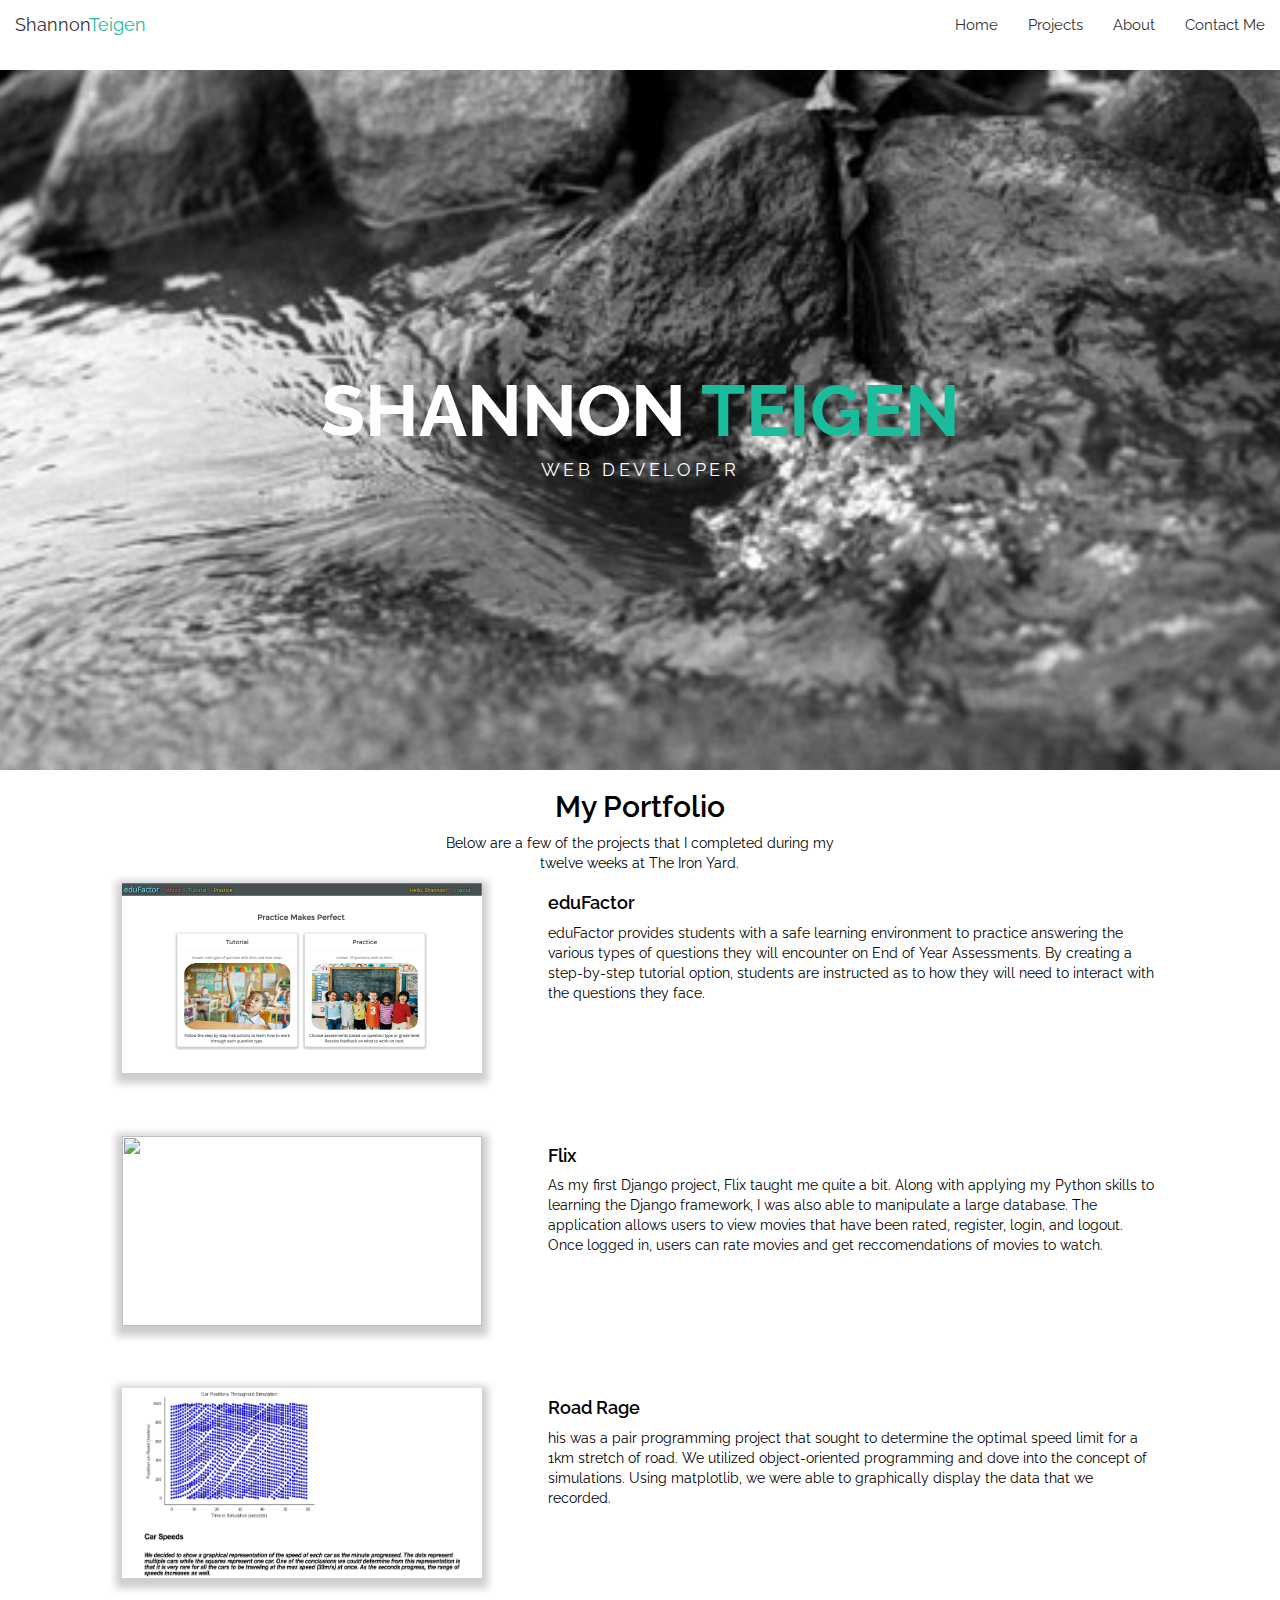
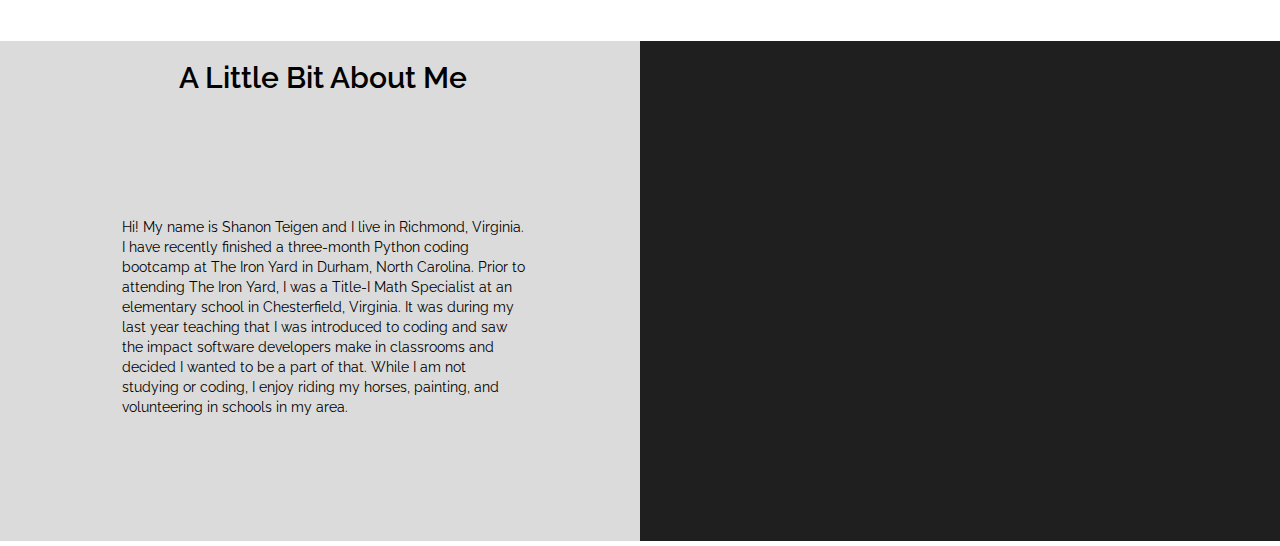
==== commit 04855449: "Making portfolio without template." ====
--- a/index.html
+++ b/index.html
@@ -1,319 +1,133 @@
 <!DOCTYPE html>
-<html class="no-js" lang="">
-    <head>
+<html>
 
-        <!-- Site Title -->
-        <title>Shannon Teigen</title>
+<head>
+    <meta charset="utf-8">
+    <title>Shannon Teigen</title>
+    <link href="https://fonts.googleapis.com/css?family=Raleway:400,500,600,700" rel="stylesheet">
+    <link rel="stylesheet" href="https://maxcdn.bootstrapcdn.com/bootstrap/3.3.7/css/bootstrap.min.css" media="screen">
+    <link rel="stylesheet" href="css/master.css" media="screen">
+</head>
 
-        <!-- Site Meta Info -->
-        <meta charset="utf-8">
-        <meta http-equiv="x-ua-compatible" content="ie=edge">
-        <meta name="viewport" content="width=device-width, initial-scale=1">
-        <meta name="description" content="Effacy is a bootstrap3 based creative one page HTML5 Template.">
-        <meta name="keywords" content="creative, html5, portfolio, parallax, personal, responsive">
-        <meta name="author" content="themebite.com">
-
-
-        <!-- Essential CSS Files -->
-        <link rel="stylesheet" href="css/normalize.css">
-        <link rel="stylesheet" href="css/font-awesome.min.css">
-        <link rel="stylesheet" href="css/animate.css">
-        <link rel="stylesheet" href="css/simplelightbox.min.css">
-        <link rel="stylesheet" href="css/bootstrap.min.css">
-        <link rel="stylesheet" href="css/owl.carousel.css">
-        <link rel="stylesheet" href="css/owl.theme.css">
-        <link rel="stylesheet" href="css/style.css">
-
-        <!-- Color Styles -->
-        <!-- <link rel="stylesheet" href="css/colors/color-green.css"> -->
-        <!-- <link rel="stylesheet" href="css/colors/color-blue.css"> -->
-        <link rel="stylesheet" href="css/colors/color-aqua.css">
-        <!-- <link rel="stylesheet" href="css/colors/default-color.css"> -->
-        <!-- <link rel="stylesheet" href="css/colors/color-purple.css"> -->
-
-        <!-- Responsive CSS -->
-        <link rel="stylesheet" href="css/responsive.css">
-
-        <!-- Google Web Fonts =:= Raleway , Montserrat and Roboto -->
-        <link href='https://fonts.googleapis.com/css?family=Raleway:400,500,600,700' rel='stylesheet' type='text/css'>
-        <link href='https://fonts.googleapis.com/css?family=Montserrat:700,400' rel='stylesheet' type='text/css'>
-        <link href='https://fonts.googleapis.com/css?family=Roboto:700,500,400' rel='stylesheet' type='text/css'>
-
-        <!-- Essential JS Files -->
-        <script src="js/vendor/jquery-1.11.3.min.js"></script>
-        <script src="js/vendor/modernizr-2.8.3.min.js"></script>
-
-        <!-- IE9 Scripts -->
-        <!--[if lt IE 9]>
-        <script src="https://oss.maxcdn.com/html5shiv/3.7.2/html5shiv.min.js"></script>
-        <script src="https://oss.maxcdn.com/respond/1.4.2/respond.min.js"></script>
-        <![endif]-->
-
-    </head>
-    <body>
-
-    <!-- Header Area Start -->
-    <header class="header-area">
-        <!-- Navigation start -->
-        <nav class="navbar navbar-custom tb-nav" role="navigation">
-            <div class="container">
-              <div class="navbar-header">
-                <button type="button" class="navbar-toggle" data-toggle="collapse" data-target="#tb-nav-collapse">
-                  <span class="sr-only">Toggle navigation</span>
-                  <span class="icon-bar"></span>
-                  <span class="icon-bar"></span>
-                  <span class="icon-bar"></span>
-                </button>
-                <a class="navbar-brand logo" href="#"><h2>Shannon<span>Teigen</span></h2></a>
-              </div>
-
-              <div class="collapse navbar-collapse" id="tb-nav-collapse">
-
-                <ul class="nav navbar-nav navbar-right">
-                    <li class="active"><a class="page-scroll" href="#top">Home</a></li>
-                    <li><a class="page-scroll" href="#about">About</a></li>
-                    <li><a class="page-scroll" href="#portfolio">Portfolio</a></li>
-                    <li><a class="page-scroll" href="#contact">Contact Me</a></li>
-                </ul>
-              </div>
-            </div>
-        </nav>
-    </header>
-    <!-- Navigation end -->
-
-    <!-- hero-section -->
-    <section class="hero-section hero-parallax-bg parallax" id="top" data-stellar-background-ratio="0.1">
-            <div class="slider-caption">
-                <div class="container">
-                    <div class="row">
-                        <h1>Shannon <span>Teigen</span></h1>
-                        <h5>web developer</h5>
-                    </div>
+<body>
+  <!-- navbar -->
+    <header>
+        <div id="custom-bootstrap-menu" class="navbar navbar-default navbar-fixed-top" role="navigation">
+            <div class="container-fluid">
+                <div class="navbar-header"><a class="navbar-brand" href="#">Shannon<span>Teigen</span></a>
+                    <button type="button" class="navbar-toggle" data-toggle="collapse" data-target=".navbar-menubuilder"><span class="sr-only">Toggle navigation</span><span class="icon-bar"></span><span class="icon-bar"></span><span class="icon-bar"></span>
+                    </button>
+                </div>
+                <div class="collapse navbar-collapse navbar-menubuilder">
+                    <ul class="nav navbar-nav navbar-right">
+                        <li><a href="#">Home</a>
+                        </li>
+                        <li><a href="#projects">Projects</a>
+                        </li>
+                        <li><a href="#about">About</a>
+                        </li>
+                        <li><a href="#contact">Contact Me</a>
+                        </li>
+                    </ul>
                 </div>
             </div>
+        </div>
+    </header>
+    <!-- landing page -->
+    <section class="parallax" id="top">
+        <div class="container-fluid">
+            <div class="row" id="welcome-text">
+                <h1 class="text-center">Shannon <span>Teigen</span></h1>
+                <h5 class="text-center">web developer</h5>
+            </div>
+        </div>
     </section>
-    <!-- End Of Hero Section -->
-
-
-    <!-- About Us Section -->
-
-    <section class="about-us" id="about">
-        <div class="container-fluid">
-            <div class="row">
-                <div class="col-sm-6 col-xs-12 no-padding">
-                    <!-- About Us Left -->
-                    <div class="about-us-left">
-                        <h2 class="section-title-left">A Little Bit About Me</h2>
-                        <p> Hi! My name is Shanon Teigen and I live in Richmond, Virginia. I have recently finished a three-month Python coding bootcamp
+    <!-- projects -->
+    <section class="projects">
+      <div class="container-fluid">
+        <div class="row">
+          <div class="col-md-4 col-md-offset-4">
+            <h2 class="section-title portfolio">My Portfolio</h2>
+            <p class="sub-title">Below are a few of the projects that I completed during my twelve weeks at The Iron Yard.</p>
+          </div>
+        </div>
+        <!-- project 1 -->
+        <div class="row" id="projects">
+          <div class="col-md-3 col-md-offset-1">
+            <a href="https://github.com/sateigen/eduFactor">
+              <img class="project-image" src="img/projects/eduFactor.png" alt="">
+              <span class="portfolio-overlay">
+                  <i class="fa fa-github"></i>
+              </span>
+            </a>
+          </div>
+          <div class="col-md-6 col-md-offset-1">
+            <h4 class="project-heading">eduFactor</h4>
+            <p class="project-description">eduFactor provides students with a safe learning environment to practice answering the various types of questions
+              they will encounter on End of Year Assessments. By creating a step-by-step tutorial option, students are instructed as to how they will need
+              to interact with the questions they face.</p>
+          </div>
+        </div>
+        <!-- project 2 -->
+        <div class="row" id="projects">
+          <div class="col-md-3 col-md-offset-1">
+            <a href="https://github.com/sateigen/django-movies">
+              <img class="project-image" src="img/projects/flix.png" alt="">
+              <span class="portfolio-overlay">
+                  <i class="fa fa-github"></i>
+              </span>
+            </a>
+          </div>
+          <div class="col-md-6 col-md-offset-1">
+            <h4 class="project-heading">Flix</h4>
+            <p class="project-description">As my first Django project, Flix taught me quite a bit.  Along with applying my Python skills
+              to learning the Django framework, I was also able to manipulate a large database. The application
+              allows users to view movies that have been rated, register, login, and logout. Once logged in,
+              users can rate movies and get reccomendations of movies to watch.</p>
+          </div>
+        </div>
+        <!-- project 3 -->
+        <div class="row" id="projects">
+          <div class="col-md-3 col-md-offset-1">
+            <a href="https://github.com/sateigen/traffic-simulation">
+              <img class="project-image" src="img/projects/RoadRage.png" alt="">
+              <span class="portfolio-overlay">
+                  <i class="fa fa-github"></i>
+              </span>
+            </a>
+          </div>
+          <div class="col-md-6 col-md-offset-1">
+            <h4 class="project-heading">Road Rage</h4>
+            <p class="project-description">his was a pair programming project that sought to determine the optimal speed limit for a 1km
+              stretch of road. We utilized object-oriented programming and dove into the concept of simulations.
+              Using matplotlib, we were able to graphically display the data that we recorded.</p>
+          </div>
+        </div>
+      </div>
+    </section>
+    <!-- about me -->
+    <section class="about">
+      <div class="container-fluid">
+        <div class="row">
+          <div class="col-md-5 col-md-offset-1">
+            <h2 class="section-title" id="bio">A Little Bit About Me</h2>
+              <p class="bio">Hi! My name is Shanon Teigen and I live in Richmond, Virginia. I have recently finished a three-month Python coding bootcamp
                           at The Iron Yard in Durham, North Carolina. Prior to attending The Iron Yard, I was a Title-I Math Specialist at an elementary school in Chesterfield,
                           Virginia.  It was during my last year teaching that I was introduced to coding and saw the impact software developers make in
                           classrooms and decided I wanted to be a part of that.  While I am not studying or coding, I enjoy riding my horses, painting, and volunteering
                           in schools in my area.</p>
-                    </div>
-                </div>
-                <div class="col-sm-6 col-xs-12 no-padding">
-                    <!-- About Us Right -->
-                    <div class="about-us-right">
-                      <img src="img/head_shot.jpg" alt="" id="headShot"/>
-                    </div>
-                </div>
-            </div>
+          </div>
+          <div class="col-md-6" id="photo">
+
+          </div>
         </div>
+      </div>
     </section>
+    <!-- contact me -->
+    <section>
 
-    <!-- End Of About Us Section -->
+    </section>
+    <!-- footer -->
+</body>
 
-
-    <!-- Portfolio Section Starts Here -->
-    <section class="protfolio-section section-padding" id="portfolio">
-        <div class="container-fluid">
-            <!-- Portfolio Section Title -->
-            <h2 class="section-title text-center">My Portfolio</h2>
-            <p class="sub-title text-center">Below are a few of the projects that I completed during my twelve weeks at The Iron Yard.</p>
-                <!-- Portfolio Showcase -->
-                <div class="portfolio-showcase">
-                    <!-- Showcase Grid -->
-                    <div id="grid" class="clearfix">
-                      <!-- Single Portfolio Item -->
-                      <div class="media">
-                        <div class="media-left media-middle">
-                          <a href="https://github.com/sateigen/eduFactor">
-                            <img class="media-object" src="img/portfolio/eduFactor.png" alt="">
-                            <span class="portfolio-overlay">
-                                <i class="fa fa-github"></i>
-                            </span>
-                          </a>
-                        </div>
-                        <div class="media-body">
-                          <h4 class="media-heading">eduFactor</h4>
-                          <p>eduFactor provides students with a safe learning environment to practice answering the various types of questions
-                            they will encounter on End of Year Assessments. By creating a step-by-step tutorial option, students are instructed as to how they will need
-                            to interact with the questions they face. </p>
-                        </div>
-                      </div>
-                      <!-- Single Portfolio Item -->
-                      <div class="media">
-                        <div class="media-body">
-                          <h4 class="media-heading">Flix</h4>
-                          <p>As my first Django project, Flix taught me quite a bit.  Along with applying my Python skills
-                          to learning the Django framework, I was also able to manipulate a large database. The application
-                          allows users to view movies that have been rated, register, login, and logout. Once logged in,
-                          users can rate movies and get reccomendations of movies to watch.</p>
-                        </div>
-                        <div class="media-right media-middle">
-                          <a href="https://github.com/sateigen/django-movies">
-                            <img class="media-object" src="img/portfolio/flix.png" alt="">
-                            <span class="portfolio-overlay">
-                                <i class="fa fa-github"></i>
-                            </span>
-                          </a>
-                        </div>
-                      </div>
-                      <!-- Single Portfolio Item -->
-                      <div class="media">
-                        <div class="media-left media-middle">
-                          <a href="https://github.com/sateigen/traffic-simulation">
-                            <img class="media-object" src="img/portfolio/RoadRage.png" alt="">
-                            <span class="portfolio-overlay">
-                                <i class="fa fa-github"></i>
-                            </span>
-                          </a>
-                        </div>
-                        <div class="media-body">
-                          <h4 class="media-heading">Road Rage</h4>
-                          <p>This was a pair programming project that sought to determine the optimal speed limit for a 1km
-                          stretch of road. We utilized object-oriented programming and dove into the concept of simulations.
-                          Using matplotlib, we were able to graphically display the data that we recorded.</p>
-                        </div>
-                      </div>
-                      <!-- Single Portfolio Item -->
-                      <div class="media">
-                        <div class="media-body">
-                          <h4 class="media-heading">??????????</h4>
-                          <p>Description of ?????????</p>
-                        </div>
-                        <div class="media-right media-middle">
-                          <a href="https://github.com/sateigen/django-movies">
-                            <img class="media-object" src="img/portfolio/people2.jpg" alt="">
-                            <span class="portfolio-overlay">
-                                <i class="fa fa-github"></i>
-                            </span>
-                          </a>
-                        </div>
-                      </div>
-                    </div>
-                </div>
-            </div>
-    </section>
-    <!-- End of Portfolio Section Starts Here -->
-
-
-    <!-- Contact Us Section -->
-
-    <section class="contact-us-section section-padding parallax contact-parallax-bg" id="contact" data-stellar-background-ratio="0.1">
-        <div class="container">
-            <!-- Contact Us Section Title -->
-            <h2 class="section-title contact-title text-center">Contact Me</h2>
-            <p class="sub-title contact-subtitle text-center">Shannon Teigen</p>
-            <p class="sub-title contact-subtitle text-center">(804)586-5698</p>
-            <p class="sub-title contact-subtitle text-center">shannon.teigen@gmail.com</p>
-            <h2 class="section-title contact-title text-center" id="resume"><a href="img/resume.pdf" id="resume">Resume</a></h2>
-
-            <!-- <div class="row">
-                <div class="col-md-10 col-md-offset-1 col-lg-10 col-lg-offset-1 col-sm-10 col-sm-offset-1 col-xs-12">
-                    <div class="contact-form-section mt-50">
-                        <form method="POST" action="mailto:shannon.teigen@gmial.com" id="contactForm" name="contact-form" role="form">
-                            <div class="row">
-                                <div class="col-sm-5 col-md-4"> -->
-                                    <!-- Name Field -->
-                                    <!-- <div class="form-group contact-form-icon">
-                                      <label class="sr-only">Name</label>
-                                      <i class="fa fa-user"></i>
-                                      <input type="text" placeholder="Name" id="name" class="form-control" name="name" required>
-                                    </div> -->
-                                    <!-- Email Field -->
-                                    <!-- <div class="form-group contact-form-icon">
-                                      <label for="email" class="sr-only">Email</label>
-                                      <i class="fa fa-envelope"></i>
-                                      <input type="email" placeholder="Email" id="email" class="form-control" name="email" required>
-                                    </div> -->
-                                    <!-- Subject Field -->
-                                    <!-- <div class="form-group contact-form-icon">
-                                      <label for="subject" class="sr-only">Subject</label>
-                                      <i class="fa fa-pencil"></i>
-                                      <input type="text" placeholder="Subject" id="subject" class="form-control" name="subject" required>
-                                    </div>
-                                </div>
-                                <div class="col-sm-7 col-md-8">
-                                    <div class="form-group contact-form-icon">
-                                      <label for="message" class="sr-only">Message</label>
-                                      <i class="fa fa-keyboard-o"></i>
-                                      <textarea placeholder="Message" rows="7" id="message" class="form-control" name="message" required></textarea>
-                                    </div>
-                                </div>
-                                <div class="col-sm-5 col-md-4 text-center contact-button-padding">
-                                    <button class="btn-primary btn-contact btn-block" name="submit" type="submit"><i class="fa fa-paper-plane"></i> Send</button>
-                                </div>
-                            </div>
-                        </form>
-                    </div>
-                </div> -->
-            <!-- </div> -->
-        </div>
-    </section>
-
-    <!-- End Of Contact Us Section -->
-
-    <!-- Footer Section -->
-
-    <footer class="footer-section">
-        <div class="container">
-            <div class="row mt-30 mb-30">
-                <div class="col-md-12 text-center">
-                    <!-- Footer Copy Right Text -->
-
-
-                    <!-- Footer Social Icons -->
-                    <div class="social-icons mt-30">
-                        <a href="https://github.com/sateigen"><i class="fa fa-github"></i></a>
-                        <a href="https://www.linkedin.com/in/shannon-teigen-a7635984"><i class="fa fa-linkedin-square"></i></a>
-                    </div>
-                    <div class="copyright-info">
-                        <a href="http://themebite.com"><span><i class="fa fa-code"></i></span> with <span><i class="fa fa-heart"></i></span> By <span>ThemeBite</span></a>
-                    </div>
-                </div>
-            </div>
-        </div>
-    </footer>
-
-    <!-- End Of Footer Section -->
-
-
-    <!-- JS Files -->
-    <!-- Bootstrap JS -->
-    <script src="js/bootstrap.min.js"></script>
-    <!-- jQuery Easing -->
-    <script src="js/jquery.easing.min.js"></script>
-    <!-- PreLoader -->
-    <script src="js/queryloader2.min.js"></script>
-    <!-- Background Prallax -->
-    <script src="js/jquery.stellar.min.js"></script>
-    <!-- WOW JS Animation -->
-    <script src="js/wow.min.js"></script>
-    <!-- Simple Lightbox -->
-    <script src="js/simple-lightbox.min.js"></script>
-    <!-- Sticky -->
-    <script src="js/jquery.sticky.js"></script>
-    <!-- OWL-Carousel -->
-    <script src="js/owl.carousel.min.js"></script>
-    <!-- jQuery inview -->
-    <script src="js/jquery.inview.js"></script>
-    <!-- Shuffle jQuery -->
-    <script src="js/jquery.shuffle.min.js"></script>
-    <!-- jQuery CountTo -->
-    <script src="js/jquery.counTo.js"></script>
-    <!-- Main JS -->
-    <script src="js/main.js"></script>
-
-    </body>
 </html>
--- a/css/master.css
+++ b/css/master.css
@@ -0,0 +1,136 @@
+/*Navbar*/
+#custom-bootstrap-menu.navbar-default .navbar-brand {
+    color: rgba(51, 51, 51, 1);
+}
+#custom-bootstrap-menu.navbar-default {
+    font-size: 15px;
+    background-color: rgba(255, 255, 255, 1);
+    border-bottom-width: 0px;
+}
+#custom-bootstrap-menu.navbar-default .navbar-nav>li>a {
+    color: rgba(51, 51, 51, 1);
+    background-color: rgba(255, 255, 255, 1);
+}
+#custom-bootstrap-menu.navbar-default .navbar-nav>li>a:hover,
+#custom-bootstrap-menu.navbar-default .navbar-nav>li>a:focus {
+    color: rgba(255, 255, 255, 1);
+    background-color: rgba(26, 188, 156, 1);
+}
+#custom-bootstrap-menu.navbar-default .navbar-nav>.active>a,
+#custom-bootstrap-menu.navbar-default .navbar-nav>.active>a:hover,
+#custom-bootstrap-menu.navbar-default .navbar-nav>.active>a:focus {
+    color: rgba(255, 255, 255, 1);
+    background-color: rgba(26, 188, 156, 1);
+}
+#custom-bootstrap-menu.navbar-default .navbar-toggle {
+    border-color: #1abc9c;
+}
+#custom-bootstrap-menu.navbar-default .navbar-toggle:hover,
+#custom-bootstrap-menu.navbar-default .navbar-toggle:focus {
+    background-color: #1abc9c;
+}
+#custom-bootstrap-menu.navbar-default .navbar-toggle .icon-bar {
+    background-color: #1abc9c;
+}
+#custom-bootstrap-menu.navbar-default .navbar-toggle:hover .icon-bar,
+#custom-bootstrap-menu.navbar-default .navbar-toggle:focus .icon-bar {
+    background-color: #ffffff;
+}
+/*body*/
+body {
+  padding-top: 70px;
+  height: 100%;
+}
+* {
+  font-family: Raleway;
+}
+h1, h2, h3, h4, h5, h6 {
+  color: #fff;
+}
+h1 {
+  font-size: 72px;
+  font-weight: 700;
+  text-transform: uppercase;
+}
+h5 {
+  font-size: 18px;
+  font-weight: 400;
+  letter-spacing: 0.2em;
+  text-transform: uppercase;
+}
+p {
+  color: black;
+}
+span {
+  color: #1abc9c
+}
+/*landing page*/
+.parallax {
+    /* The image used */
+    background-image: url("../img/rock_current.jpg");
+
+    /* Full height */
+    height: 100%;
+
+    /* Create the parallax scrolling effect */
+    background-attachment: fixed;
+    background-position: center;
+    background-repeat: no-repeat;
+    background-size: cover;
+}
+#top {
+  height: 700px;
+  display: flex;
+  justify-content: center; /* align horizontal */
+  align-items: center; /* align vertical */
+  background-color: rgba(0, 0, 0, 0.5);
+
+}
+
+/*Portfolio*/
+.project-image {
+  width: 360px;
+  height: 190px;
+  box-shadow: 0 4px 8px 6px rgba(0,0,0,0.2);
+}
+
+.section-title {
+  color: #000;
+  text-align: center;
+  font-weight: 600;
+}
+
+.sub-title {
+  text-align: center;
+}
+
+.project-heading {
+  color: #000;
+  font-weight: 600;
+}
+
+#projects {
+  padding-bottom: 5%;
+}
+/*About Me*/
+.about {
+  background-color: #dbdbdb;
+  display: inline-block;
+}
+
+#photo {
+  background-color: #1f1f1f;
+  height: 500px;
+}
+
+.bio {
+  display: flex;
+  justify-content: center; /* align horizontal */
+  align-items: center; /* align vertical */
+  height: 427px;
+  padding-right: 100px;
+}
+
+#bio {
+  padding-right: 100px;
+}
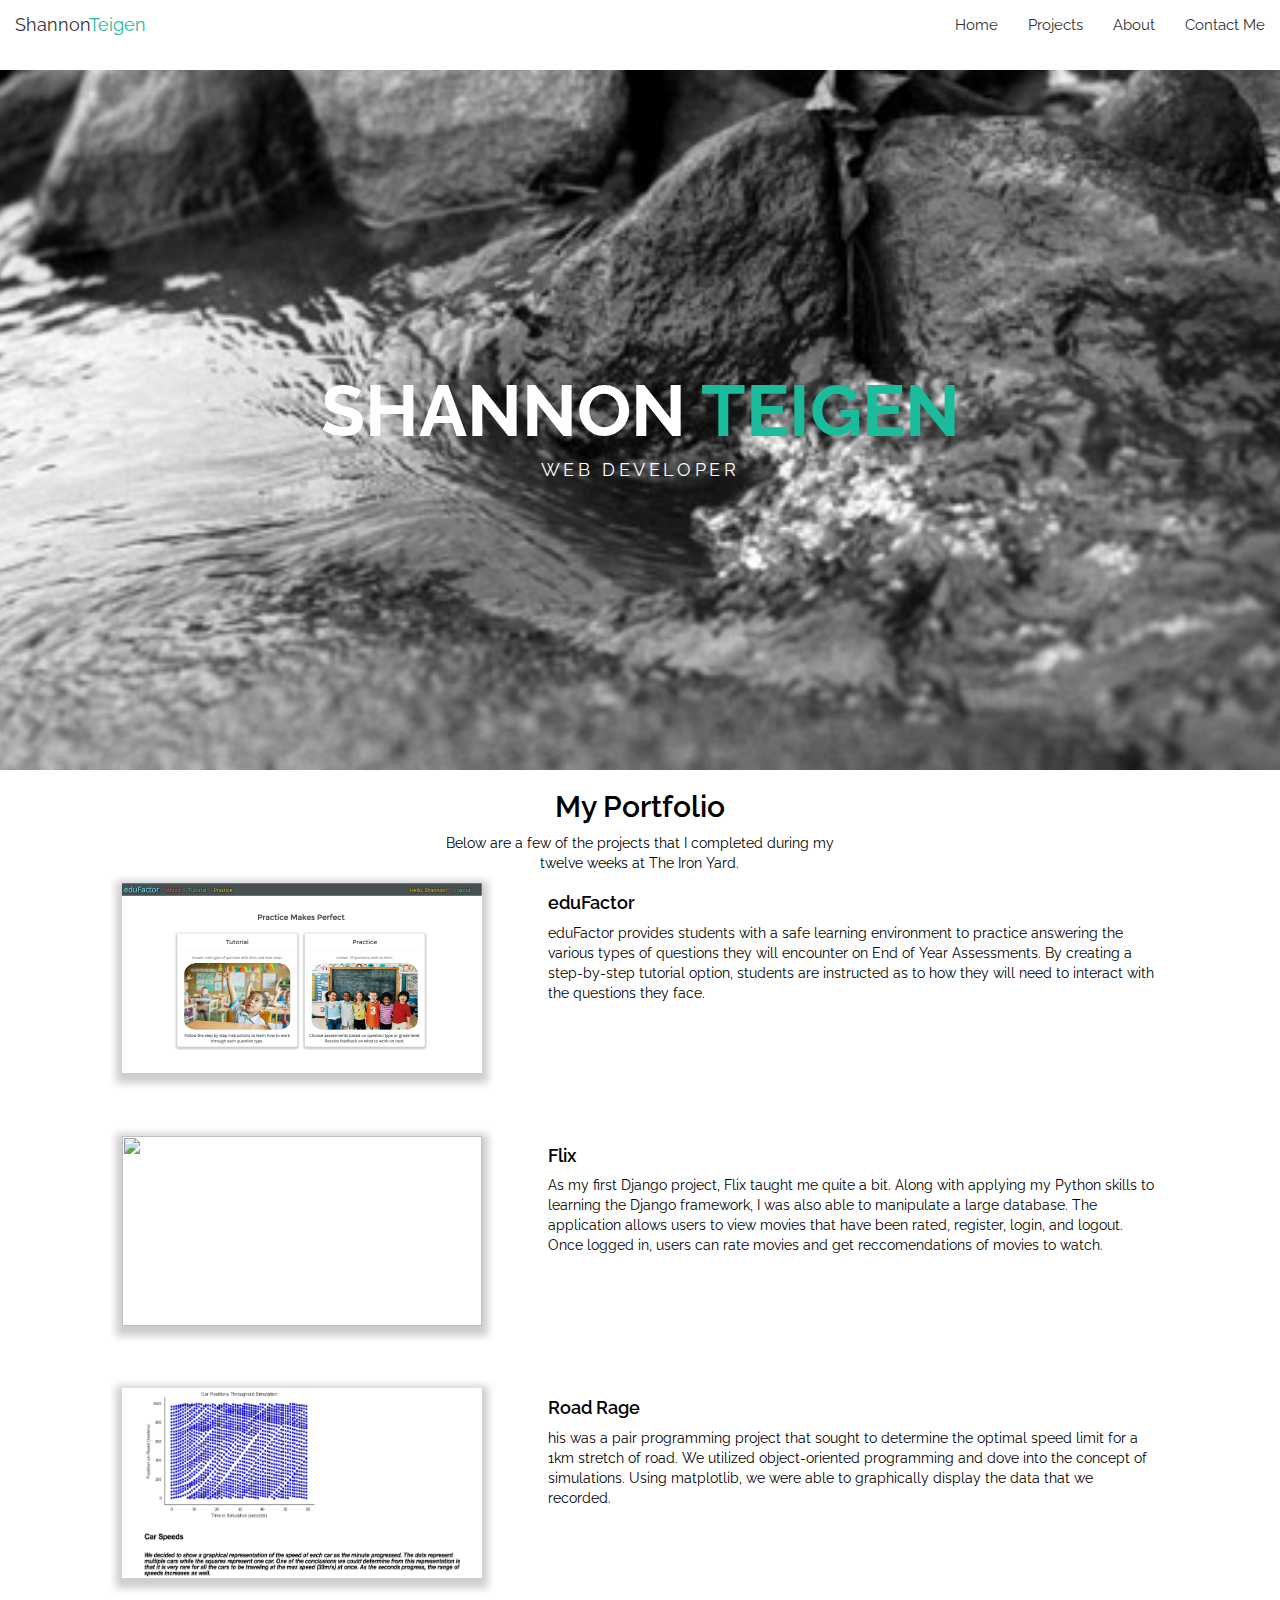
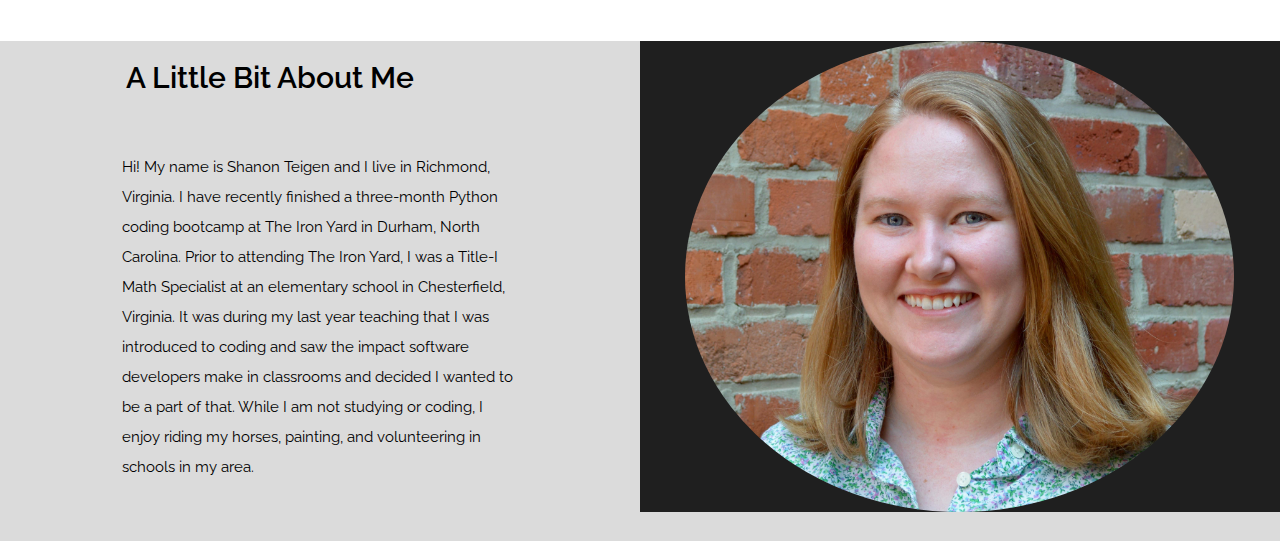
==== commit 3d5e3453: "Added photo to about me section" ====
--- a/index.html
+++ b/index.html
@@ -108,8 +108,8 @@
     <!-- about me -->
     <section class="about">
       <div class="container-fluid">
-        <div class="row">
-          <div class="col-md-5 col-md-offset-1">
+        <div class="row" id="about">
+          <div class="col-md-4 col-md-offset-1">
             <h2 class="section-title" id="bio">A Little Bit About Me</h2>
               <p class="bio">Hi! My name is Shanon Teigen and I live in Richmond, Virginia. I have recently finished a three-month Python coding bootcamp
                           at The Iron Yard in Durham, North Carolina. Prior to attending The Iron Yard, I was a Title-I Math Specialist at an elementary school in Chesterfield,
@@ -117,15 +117,19 @@
                           classrooms and decided I wanted to be a part of that.  While I am not studying or coding, I enjoy riding my horses, painting, and volunteering
                           in schools in my area.</p>
           </div>
-          <div class="col-md-6" id="photo">
-
+          <div class="col-md-6 col-md-offset-1" id="photo-back">
+            <img src="img/head_shot.jpg" alt="" id="photo"/>
           </div>
         </div>
       </div>
     </section>
     <!-- contact me -->
     <section>
+      <div class="container-fluid">
+        <div class="row">
 
+        </div>
+      </div>
     </section>
     <!-- footer -->
 </body>
--- a/css/master.css
+++ b/css/master.css
@@ -43,6 +43,11 @@
 }
 * {
   font-family: Raleway;
+  box-sizing: border-box;
+}
+.row::after {
+    clear: both;
+    display: block;
 }
 h1, h2, h3, h4, h5, h6 {
   color: #fff;
@@ -118,19 +123,36 @@
   display: inline-block;
 }
 
-#photo {
+#photo-back {
   background-color: #1f1f1f;
-  height: 500px;
+  /*height: 500px;*/
+  width: 50%;
+  display: flex;
+  justify-content: center; /* align horizontal */
+  align-items: center; /* align vertical */
 }
 
+#photo {
+  height: auto;
+  width: 90%;
+  border-radius: 100%;
+}
 .bio {
   display: flex;
   justify-content: center; /* align horizontal */
   align-items: center; /* align vertical */
   height: 427px;
-  padding-right: 100px;
+  /*padding-right: 100px;*/
+  line-height: 2em;
+  font-size: 15px;
 }
 
 #bio {
   padding-right: 100px;
 }
+
+@media (max-width: 750px) {
+  #photo-back {
+    width: 100%;
+  }
+}
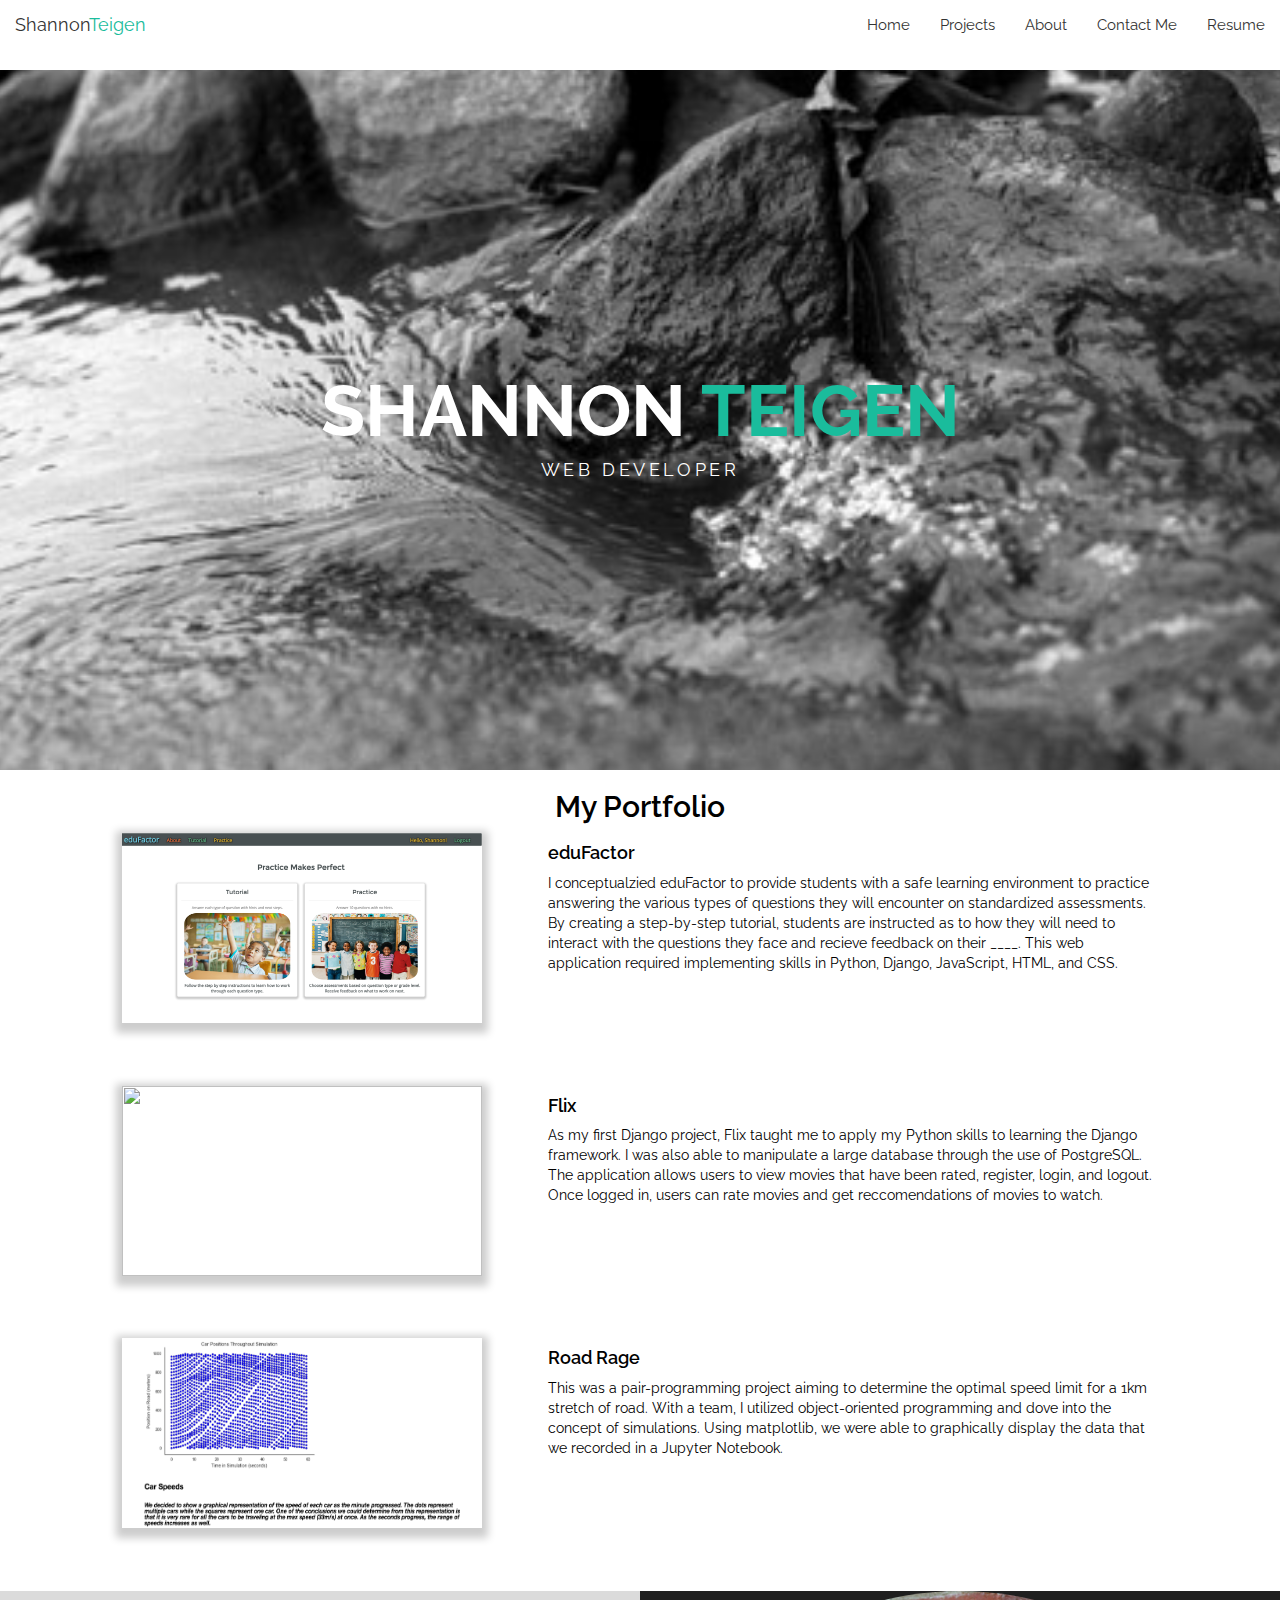
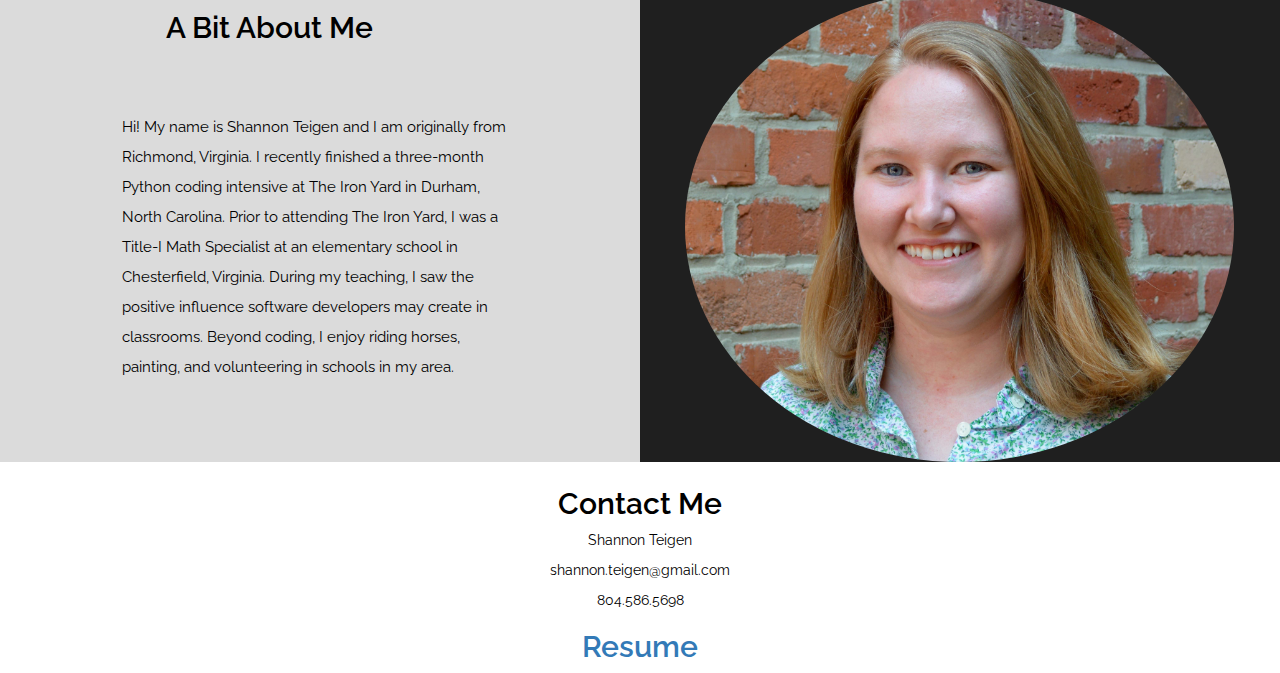
==== commit e81a9e91: "Added contact me section." ====
--- a/index.html
+++ b/index.html
@@ -28,6 +28,8 @@
                         </li>
                         <li><a href="#contact">Contact Me</a>
                         </li>
+                        <li><a href="img/Shannon Teigen Resume.pdf">Resume</a>
+                        </li>
                     </ul>
                 </div>
             </div>
@@ -48,7 +50,6 @@
         <div class="row">
           <div class="col-md-4 col-md-offset-4">
             <h2 class="section-title portfolio">My Portfolio</h2>
-            <p class="sub-title">Below are a few of the projects that I completed during my twelve weeks at The Iron Yard.</p>
           </div>
         </div>
         <!-- project 1 -->
@@ -63,9 +64,9 @@
           </div>
           <div class="col-md-6 col-md-offset-1">
             <h4 class="project-heading">eduFactor</h4>
-            <p class="project-description">eduFactor provides students with a safe learning environment to practice answering the various types of questions
-              they will encounter on End of Year Assessments. By creating a step-by-step tutorial option, students are instructed as to how they will need
-              to interact with the questions they face.</p>
+            <p class="project-description">I conceptualzied eduFactor to provide students with a safe learning environment to practice answering the various types of questions
+              they will encounter on standardized assessments. By creating a step-by-step tutorial, students are instructed as to how they will need
+              to interact with the questions they face and recieve feedback on their ____. This web application required implementing skills in Python, Django, JavaScript, HTML, and CSS.</p>
           </div>
         </div>
         <!-- project 2 -->
@@ -80,8 +81,8 @@
           </div>
           <div class="col-md-6 col-md-offset-1">
             <h4 class="project-heading">Flix</h4>
-            <p class="project-description">As my first Django project, Flix taught me quite a bit.  Along with applying my Python skills
-              to learning the Django framework, I was also able to manipulate a large database. The application
+            <p class="project-description">As my first Django project, Flix taught me to apply my Python skills
+              to learning the Django framework. I was also able to manipulate a large database through the use of PostgreSQL. The application
               allows users to view movies that have been rated, register, login, and logout. Once logged in,
               users can rate movies and get reccomendations of movies to watch.</p>
           </div>
@@ -98,9 +99,9 @@
           </div>
           <div class="col-md-6 col-md-offset-1">
             <h4 class="project-heading">Road Rage</h4>
-            <p class="project-description">his was a pair programming project that sought to determine the optimal speed limit for a 1km
-              stretch of road. We utilized object-oriented programming and dove into the concept of simulations.
-              Using matplotlib, we were able to graphically display the data that we recorded.</p>
+            <p class="project-description">This was a pair-programming project aiming to determine the optimal speed limit for a 1km
+              stretch of road. With a team, I utilized object-oriented programming and dove into the concept of simulations.
+              Using matplotlib, we were able to graphically display the data that we recorded in a Jupyter Notebook.</p>
           </div>
         </div>
       </div>
@@ -110,11 +111,10 @@
       <div class="container-fluid">
         <div class="row" id="about">
           <div class="col-md-4 col-md-offset-1">
-            <h2 class="section-title" id="bio">A Little Bit About Me</h2>
-              <p class="bio">Hi! My name is Shanon Teigen and I live in Richmond, Virginia. I have recently finished a three-month Python coding bootcamp
+            <h2 class="section-title" id="bio">A Bit About Me</h2>
+              <p class="bio">Hi! My name is Shannon Teigen and I am originally from Richmond, Virginia. I recently finished a three-month Python coding intensive
                           at The Iron Yard in Durham, North Carolina. Prior to attending The Iron Yard, I was a Title-I Math Specialist at an elementary school in Chesterfield,
-                          Virginia.  It was during my last year teaching that I was introduced to coding and saw the impact software developers make in
-                          classrooms and decided I wanted to be a part of that.  While I am not studying or coding, I enjoy riding my horses, painting, and volunteering
+                          Virginia.  During my teaching, I saw the positive influence software developers may create in classrooms.  Beyond coding, I enjoy riding horses, painting, and volunteering
                           in schools in my area.</p>
           </div>
           <div class="col-md-6 col-md-offset-1" id="photo-back">
@@ -127,11 +127,19 @@
     <section>
       <div class="container-fluid">
         <div class="row">
-
+          <h2 class="section-title" id="contact">Contact Me</h2>
+          <p class="contact">Shannon Teigen</p>
+          <p class="contact">shannon.teigen@gmail.com</p>
+          <p class="contact">804.586.5698</p>
+          <h2 class="section-title" id="contact"><a href="img/Shannon Teigen Resume.pdf">Resume</a></h2>
+          <ul class="social">
+            <li><i class="fa fa-github-square" aria-hidden="true"></i></li>
+            <li><i class="fa fa-linkedin-square" aria-hidden="true"></i></li>
+          </ul>
         </div>
       </div>
     </section>
-    <!-- footer -->
+    <script src="https://use.fontawesome.com/721341c9d9.js"></script>
 </body>
 
 </html>
--- a/css/master.css
+++ b/css/master.css
@@ -141,7 +141,7 @@
   display: flex;
   justify-content: center; /* align horizontal */
   align-items: center; /* align vertical */
-  height: 427px;
+  height: 386px;
   /*padding-right: 100px;*/
   line-height: 2em;
   font-size: 15px;
@@ -156,3 +156,19 @@
     width: 100%;
   }
 }
+
+/*Contact Me*/
+.contact {
+  text-align: center;
+}
+.social {
+  list-style: none;
+  font-size: 28px;
+  margin: 0;
+  padding: 0;
+  text-align: center;
+}
+.social li {
+  display: inline;
+  text-align: center;
+}
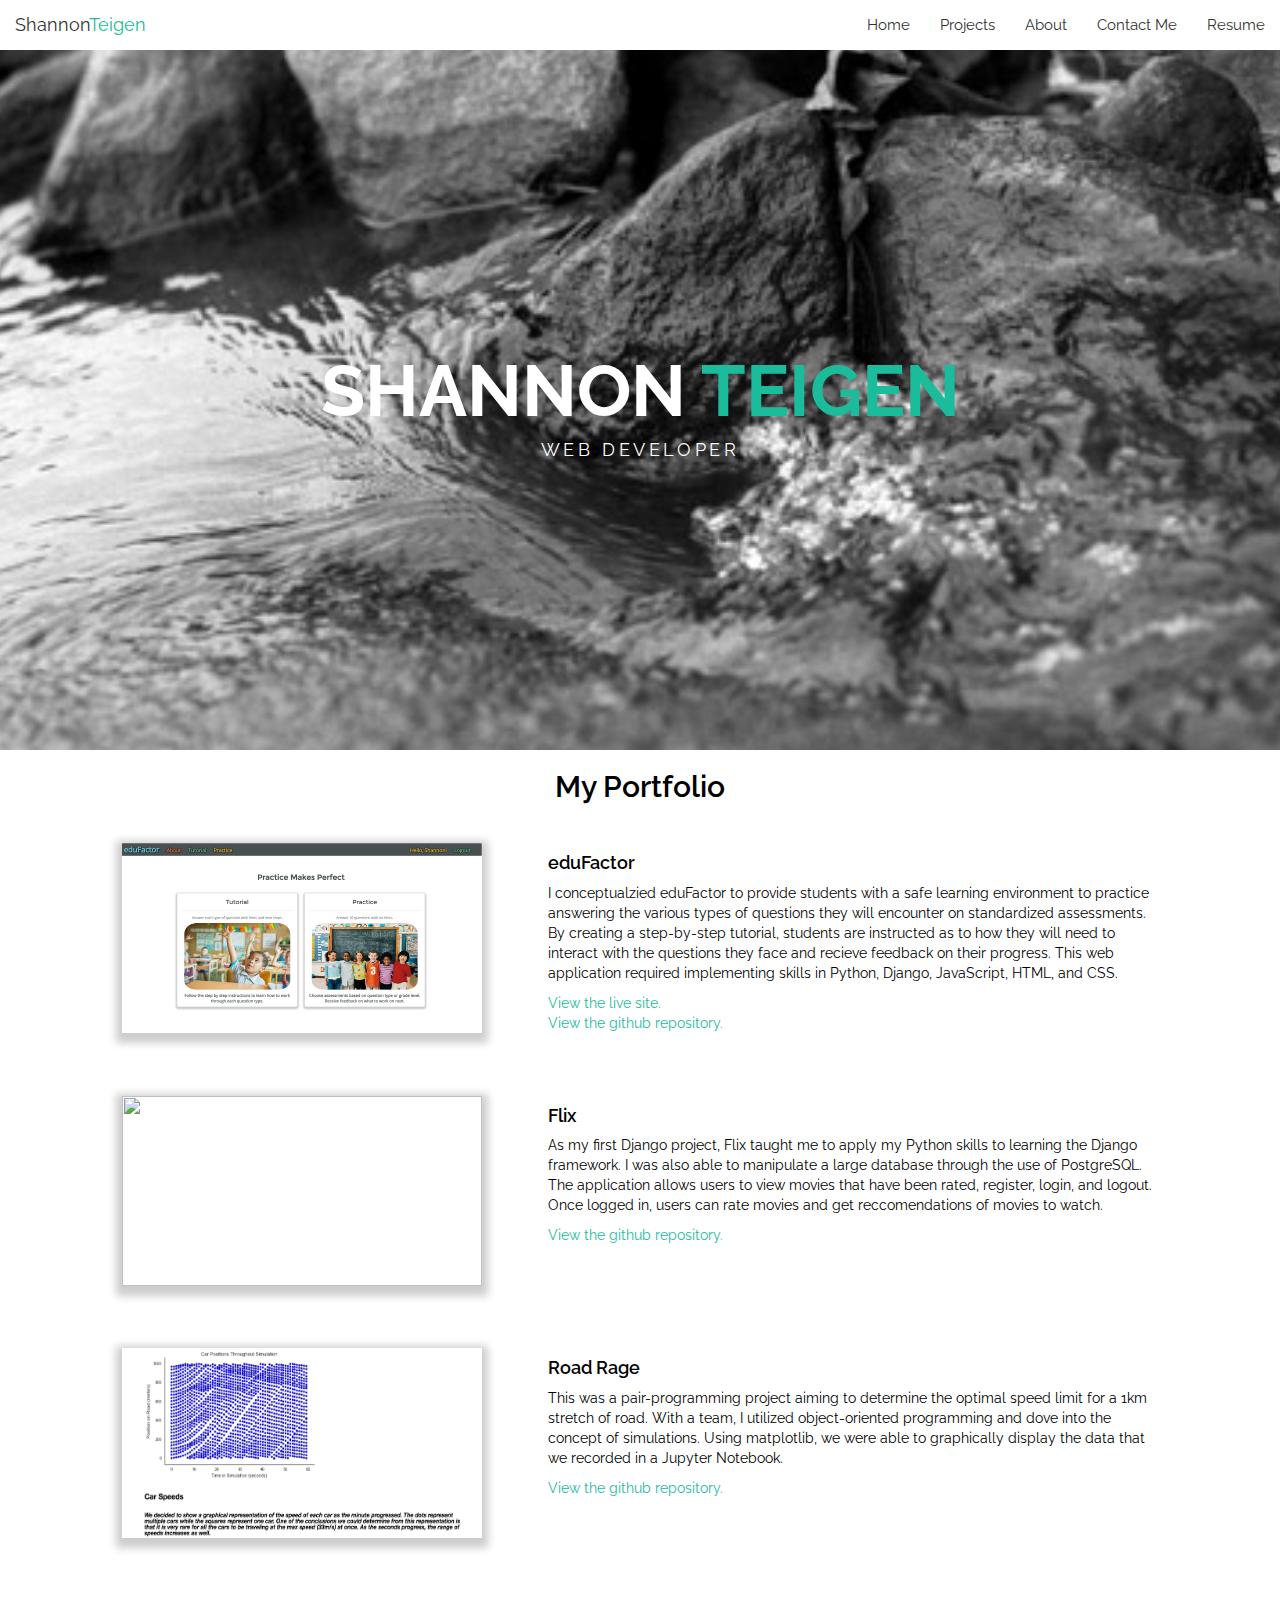
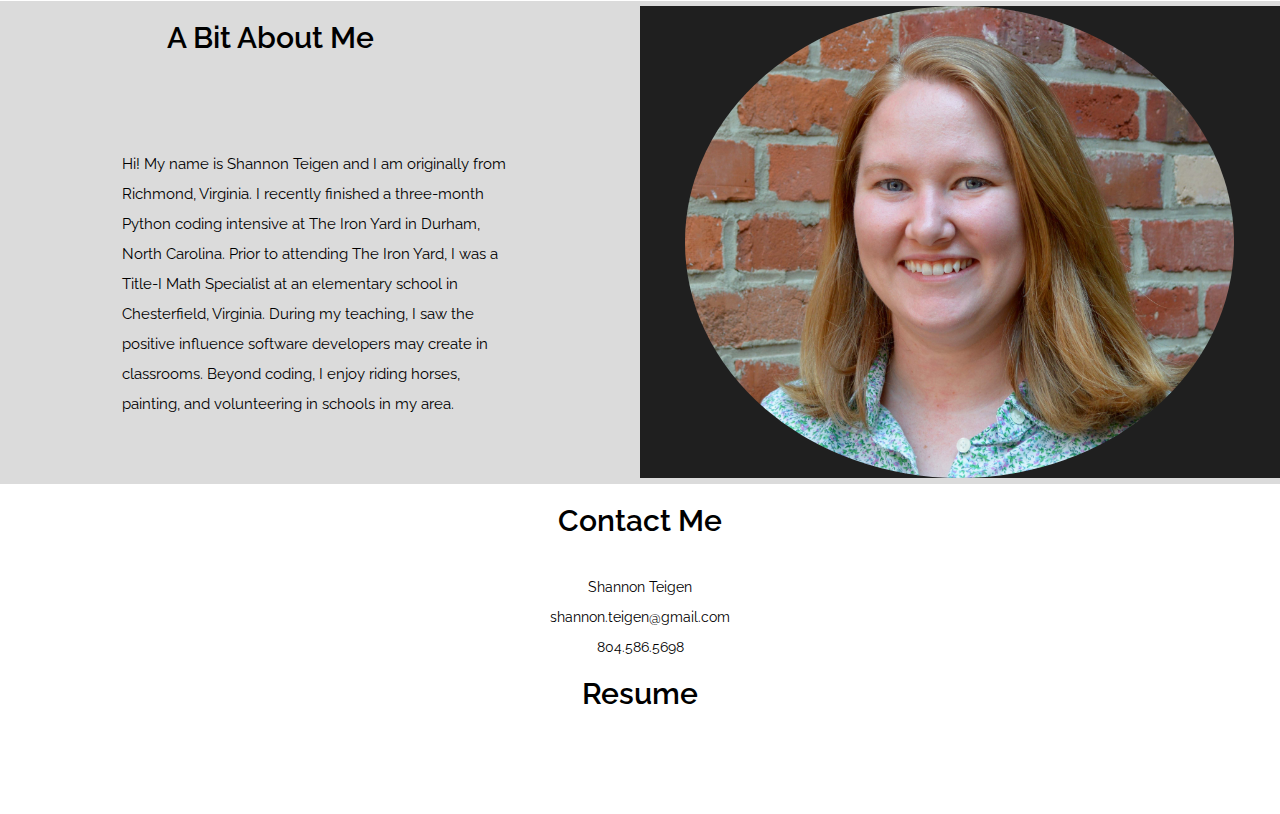
==== commit d20a9bcd: "Added links to github, linkedin, and repositories." ====
--- a/index.html
+++ b/index.html
@@ -55,28 +55,30 @@
         <!-- project 1 -->
         <div class="row" id="projects">
           <div class="col-md-3 col-md-offset-1">
-            <a href="https://github.com/sateigen/eduFactor">
+            <div class="project-image">
+              <a id="git-link" href="https://github.com/sateigen/eduFactor">
               <img class="project-image" src="img/projects/eduFactor.png" alt="">
-              <span class="portfolio-overlay">
-                  <i class="fa fa-github"></i>
-              </span>
-            </a>
+              <!-- <i class="fa fa-github"></i> -->
+              </a>
+            </div>
           </div>
           <div class="col-md-6 col-md-offset-1">
             <h4 class="project-heading">eduFactor</h4>
             <p class="project-description">I conceptualzied eduFactor to provide students with a safe learning environment to practice answering the various types of questions
               they will encounter on standardized assessments. By creating a step-by-step tutorial, students are instructed as to how they will need
-              to interact with the questions they face and recieve feedback on their ____. This web application required implementing skills in Python, Django, JavaScript, HTML, and CSS.</p>
-          </div>
+              to interact with the questions they face and recieve feedback on their progress. This web application required implementing skills in Python, Django, JavaScript, HTML, and CSS.</p>
+              <a id="project-link" href="www.edufactor.herokuapp.com">View the live site.</a><br>
+              <a id="project-link" href="https://github.com/sateigen/eduFactor">View the github repository.</a>
+              </div>
         </div>
         <!-- project 2 -->
         <div class="row" id="projects">
           <div class="col-md-3 col-md-offset-1">
             <a href="https://github.com/sateigen/django-movies">
               <img class="project-image" src="img/projects/flix.png" alt="">
-              <span class="portfolio-overlay">
+              <!-- <span class="portfolio-overlay">
                   <i class="fa fa-github"></i>
-              </span>
+              </span> -->
             </a>
           </div>
           <div class="col-md-6 col-md-offset-1">
@@ -85,6 +87,7 @@
               to learning the Django framework. I was also able to manipulate a large database through the use of PostgreSQL. The application
               allows users to view movies that have been rated, register, login, and logout. Once logged in,
               users can rate movies and get reccomendations of movies to watch.</p>
+              <a id="project-link" href="https://github.com/sateigen/django-movies">View the github repository.</a>
           </div>
         </div>
         <!-- project 3 -->
@@ -92,9 +95,9 @@
           <div class="col-md-3 col-md-offset-1">
             <a href="https://github.com/sateigen/traffic-simulation">
               <img class="project-image" src="img/projects/RoadRage.png" alt="">
-              <span class="portfolio-overlay">
+              <!-- <span class="portfolio-overlay">
                   <i class="fa fa-github"></i>
-              </span>
+              </span> -->
             </a>
           </div>
           <div class="col-md-6 col-md-offset-1">
@@ -102,6 +105,7 @@
             <p class="project-description">This was a pair-programming project aiming to determine the optimal speed limit for a 1km
               stretch of road. With a team, I utilized object-oriented programming and dove into the concept of simulations.
               Using matplotlib, we were able to graphically display the data that we recorded in a Jupyter Notebook.</p>
+              <a id="project-link" href="https://github.com/sateigen/traffic-simulation">View the github repository.</a>
           </div>
         </div>
       </div>
@@ -133,8 +137,8 @@
           <p class="contact">804.586.5698</p>
           <h2 class="section-title" id="contact"><a href="img/Shannon Teigen Resume.pdf">Resume</a></h2>
           <ul class="social">
-            <li><i class="fa fa-github-square" aria-hidden="true"></i></li>
-            <li><i class="fa fa-linkedin-square" aria-hidden="true"></i></li>
+            <li><a href="https://github.com/sateigen"><i class="fa fa-github-square" aria-hidden="true"></i></a></li>
+            <li><a href="https://www.linkedin.com/in/shannon-teigen-a7635984"><i class="fa fa-linkedin-square" aria-hidden="true"></i></a></li>
           </ul>
         </div>
       </div>
--- a/css/master.css
+++ b/css/master.css
@@ -38,7 +38,7 @@
 }
 /*body*/
 body {
-  padding-top: 70px;
+  padding-top: 50px;
   height: 100%;
 }
 * {
@@ -67,7 +67,15 @@
   color: black;
 }
 span {
-  color: #1abc9c
+  color: #1abc9c;
+}
+a {
+  text-decoration: none;
+  color: black;
+}
+a:hover {
+  text-decoration: none;
+  color: black;
 }
 /*landing page*/
 .parallax {
@@ -97,12 +105,15 @@
   width: 360px;
   height: 190px;
   box-shadow: 0 4px 8px 6px rgba(0,0,0,0.2);
+  overflow: hidden;
 }
 
 .section-title {
   color: #000;
   text-align: center;
   font-weight: 600;
+  margin-bottom: 25px;
+  padding-bottom: 15px;
 }
 
 .sub-title {
@@ -116,13 +127,32 @@
 
 #projects {
   padding-bottom: 5%;
+}
+
+#overlay {
+  background: aqua;
+  text-align: center;
+  opacity: 0;
+  padding: 45px 0 66px 0;
+}
+
+#git-link:hover #overlay{
+  opacity: 0.5;
+}
+
+#project-link {
+  color: #1abc9c;
 }
 /*About Me*/
 .about {
   background-color: #dbdbdb;
   display: inline-block;
 }
-
+div#about.row {
+  display: flex;
+  justify-content: center; /* align horizontal */
+  align-items: center; /* align vertical */
+}
 #photo-back {
   background-color: #1f1f1f;
   /*height: 500px;*/
@@ -141,7 +171,7 @@
   display: flex;
   justify-content: center; /* align horizontal */
   align-items: center; /* align vertical */
-  height: 386px;
+  height: 380px;
   /*padding-right: 100px;*/
   line-height: 2em;
   font-size: 15px;
@@ -151,10 +181,13 @@
   padding-right: 100px;
 }
 
-@media (max-width: 750px) {
+@media (max-width: 1000px) {
   #photo-back {
     width: 100%;
   }
+  div#about.row {
+    display: inline-block;
+  }
 }
 
 /*Contact Me*/
@@ -163,7 +196,7 @@
 }
 .social {
   list-style: none;
-  font-size: 28px;
+  font-size: 42px;
   margin: 0;
   padding: 0;
   text-align: center;
@@ -171,4 +204,5 @@
 .social li {
   display: inline;
   text-align: center;
-}
+  padding: 10px;
+}
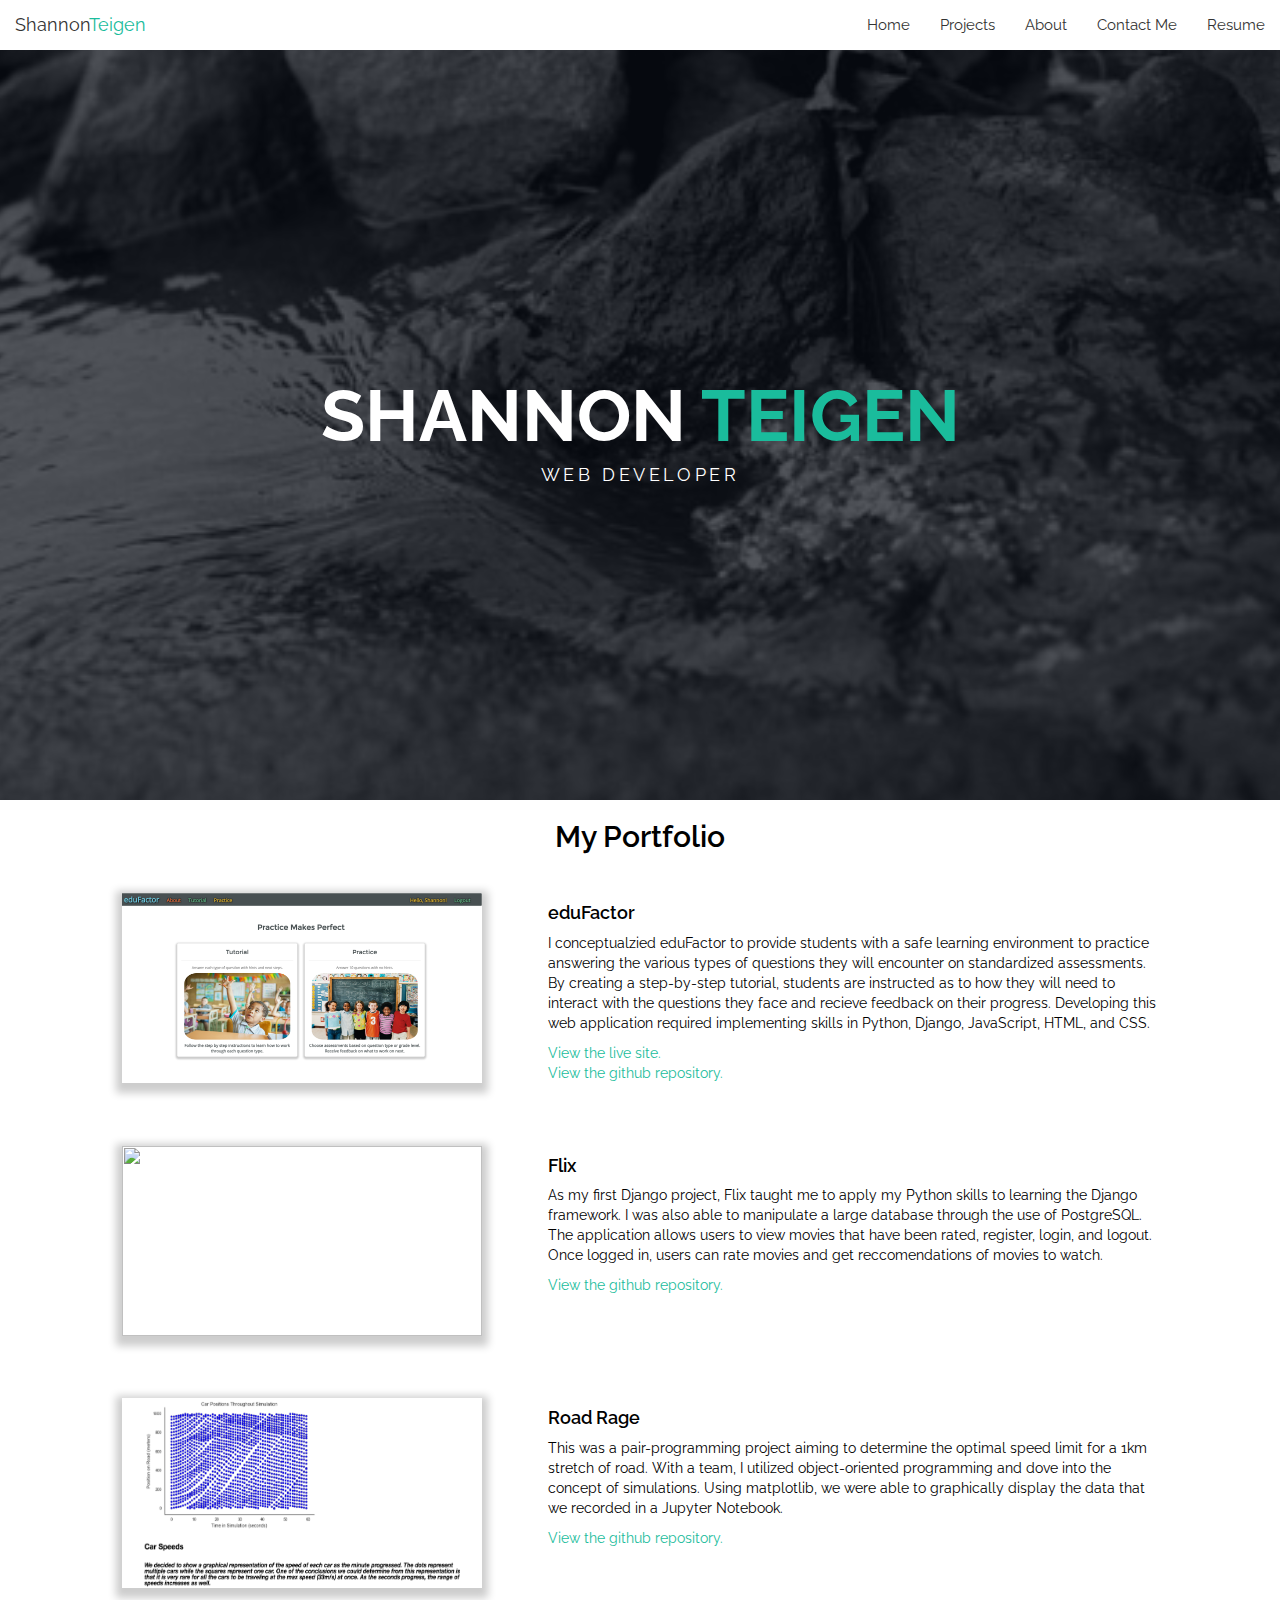
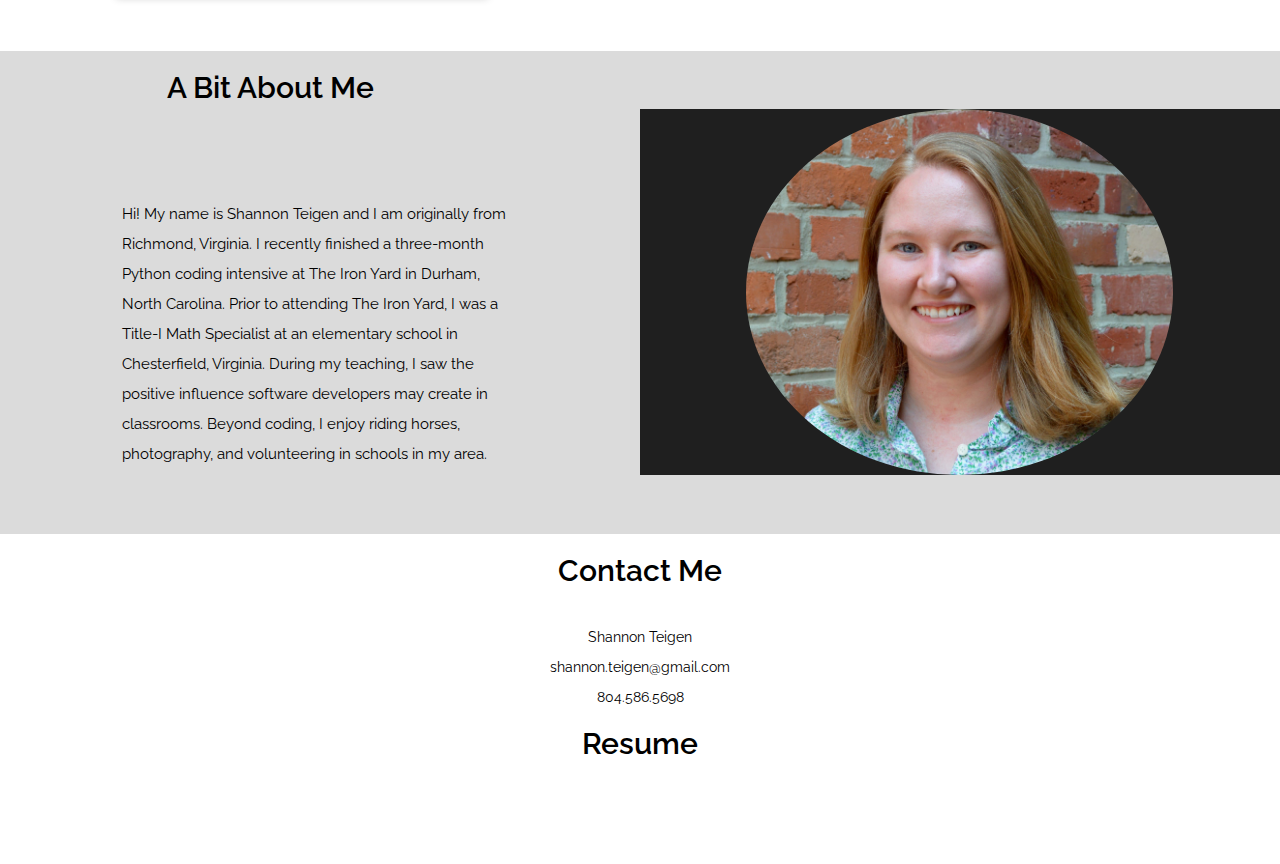
==== commit b47a1a0e: "Updated resume" ====
--- a/index.html
+++ b/index.html
@@ -43,6 +43,7 @@
                 <h5 class="text-center">web developer</h5>
             </div>
         </div>
+        <div class="parallax-overlay"></div>
     </section>
     <!-- projects -->
     <section class="projects">
@@ -66,8 +67,8 @@
             <h4 class="project-heading">eduFactor</h4>
             <p class="project-description">I conceptualzied eduFactor to provide students with a safe learning environment to practice answering the various types of questions
               they will encounter on standardized assessments. By creating a step-by-step tutorial, students are instructed as to how they will need
-              to interact with the questions they face and recieve feedback on their progress. This web application required implementing skills in Python, Django, JavaScript, HTML, and CSS.</p>
-              <a id="project-link" href="www.edufactor.herokuapp.com">View the live site.</a><br>
+              to interact with the questions they face and recieve feedback on their progress. Developing this web application required implementing skills in Python, Django, JavaScript, HTML, and CSS.</p>
+              <a id="project-link" href="http://edufactor.herokuapp.com">View the live site.</a><br>
               <a id="project-link" href="https://github.com/sateigen/eduFactor">View the github repository.</a>
               </div>
         </div>
@@ -118,7 +119,7 @@
             <h2 class="section-title" id="bio">A Bit About Me</h2>
               <p class="bio">Hi! My name is Shannon Teigen and I am originally from Richmond, Virginia. I recently finished a three-month Python coding intensive
                           at The Iron Yard in Durham, North Carolina. Prior to attending The Iron Yard, I was a Title-I Math Specialist at an elementary school in Chesterfield,
-                          Virginia.  During my teaching, I saw the positive influence software developers may create in classrooms.  Beyond coding, I enjoy riding horses, painting, and volunteering
+                          Virginia.  During my teaching, I saw the positive influence software developers may create in classrooms.  Beyond coding, I enjoy riding horses, photography, and volunteering
                           in schools in my area.</p>
           </div>
           <div class="col-md-6 col-md-offset-1" id="photo-back">
--- a/css/master.css
+++ b/css/master.css
@@ -92,14 +92,25 @@
     background-size: cover;
 }
 #top {
-  height: 700px;
-  display: flex;
-  justify-content: center; /* align horizontal */
-  align-items: center; /* align vertical */
-  background-color: rgba(0, 0, 0, 0.5);
-
-}
-
+  height: 750px;
+  display: flex;
+  justify-content: center; /* align horizontal */
+  align-items: center; /* align vertical */
+  z-index: 100;
+}
+
+.parallax-overlay {
+position: absolute;
+width: 100%;
+height: 750px;
+z-index: 2;
+background-color: #080d15;
+opacity: .7;
+ }
+
+div.container-fluid {
+  z-index: 3;
+}
 /*Portfolio*/
 .project-image {
   width: 360px;
@@ -163,8 +174,8 @@
 }
 
 #photo {
-  height: auto;
-  width: 90%;
+  height: 70%;
+  width: 70%;
   border-radius: 100%;
 }
 .bio {
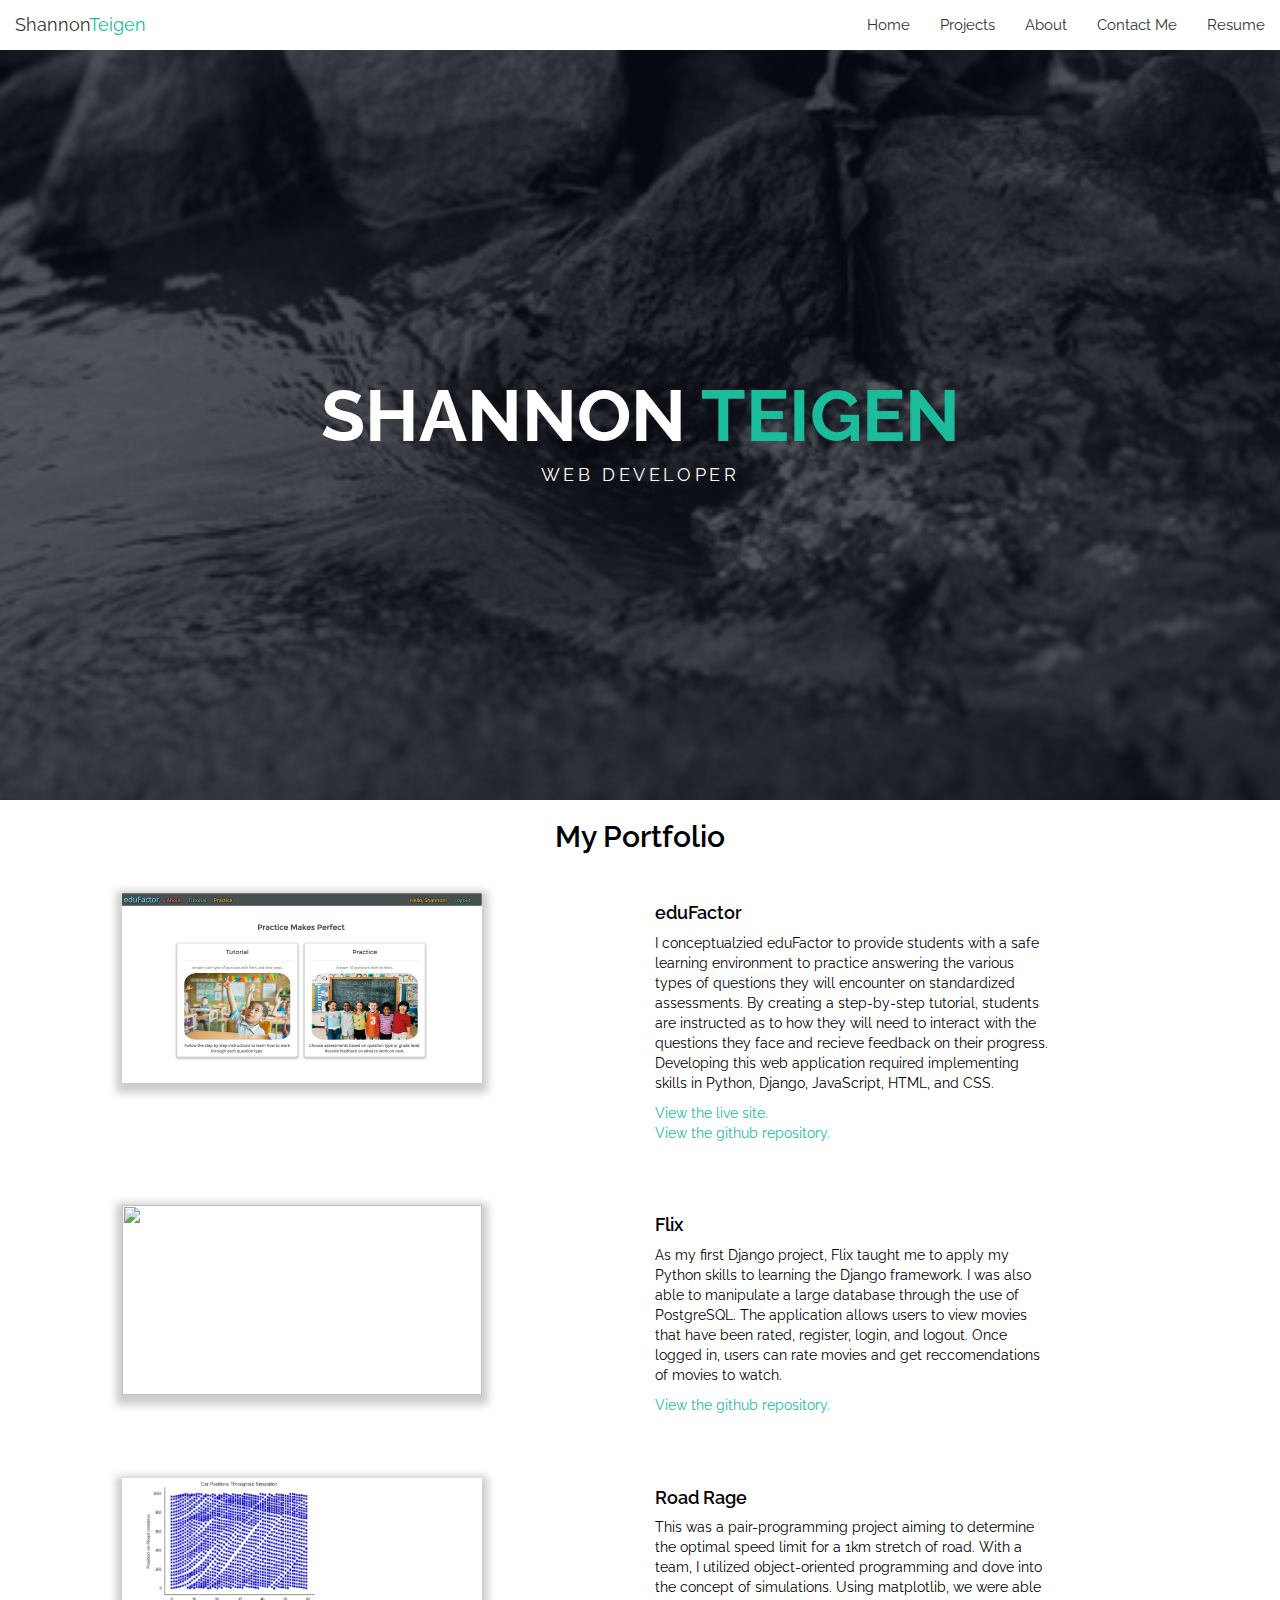
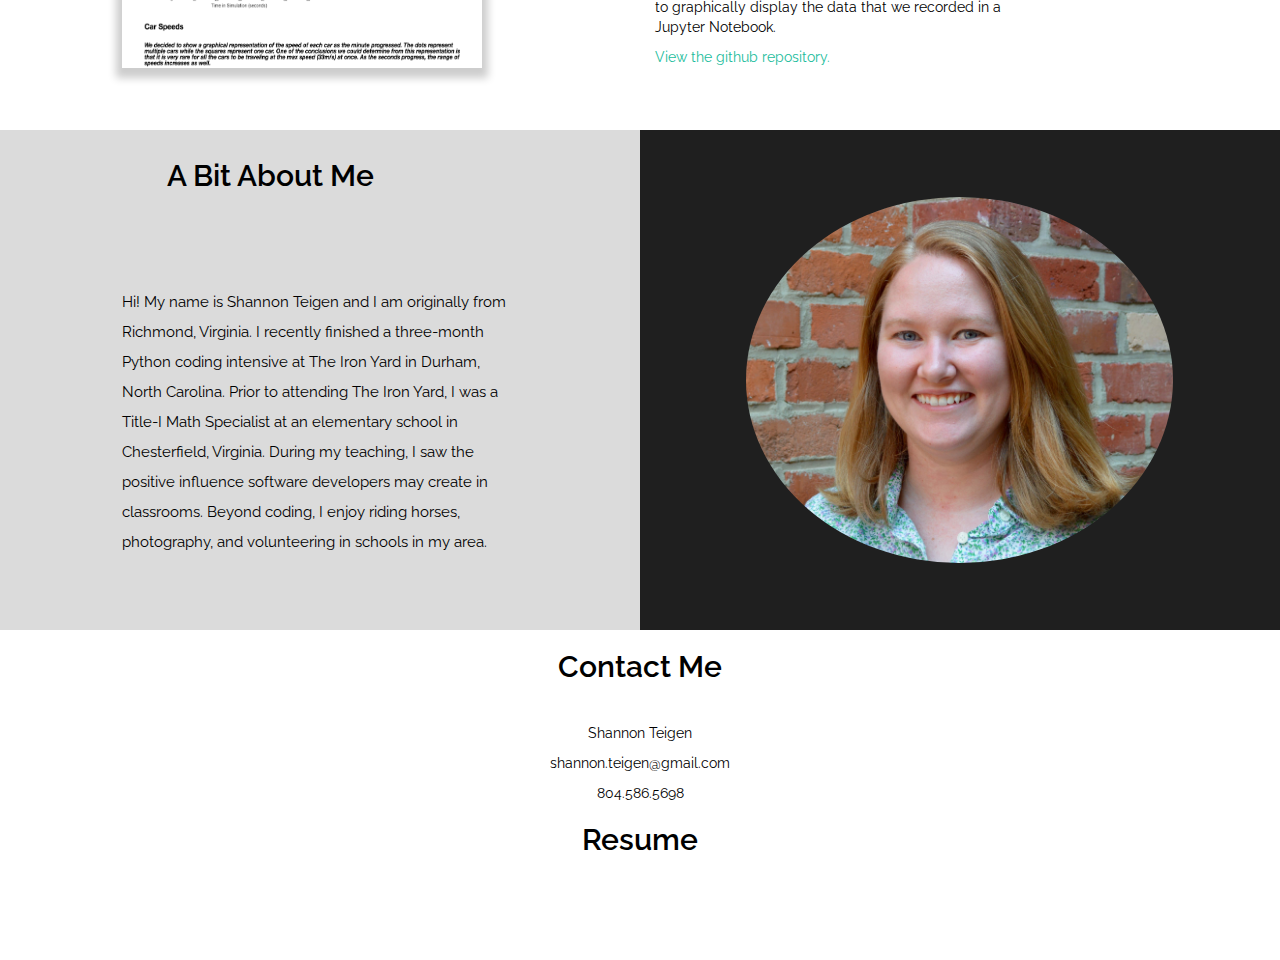
==== commit f827ac85: "Updated css for photo and bootstrap for project section." ====
--- a/index.html
+++ b/index.html
@@ -63,7 +63,7 @@
               </a>
             </div>
           </div>
-          <div class="col-md-6 col-md-offset-1">
+          <div class="col-md-4 col-md-offset-2">
             <h4 class="project-heading">eduFactor</h4>
             <p class="project-description">I conceptualzied eduFactor to provide students with a safe learning environment to practice answering the various types of questions
               they will encounter on standardized assessments. By creating a step-by-step tutorial, students are instructed as to how they will need
@@ -82,7 +82,7 @@
               </span> -->
             </a>
           </div>
-          <div class="col-md-6 col-md-offset-1">
+          <div class="col-md-4 col-md-offset-2">
             <h4 class="project-heading">Flix</h4>
             <p class="project-description">As my first Django project, Flix taught me to apply my Python skills
               to learning the Django framework. I was also able to manipulate a large database through the use of PostgreSQL. The application
@@ -101,7 +101,7 @@
               </span> -->
             </a>
           </div>
-          <div class="col-md-6 col-md-offset-1">
+          <div class="col-md-4 col-md-offset-2">
             <h4 class="project-heading">Road Rage</h4>
             <p class="project-description">This was a pair-programming project aiming to determine the optimal speed limit for a 1km
               stretch of road. With a team, I utilized object-oriented programming and dove into the concept of simulations.
--- a/css/master.css
+++ b/css/master.css
@@ -166,7 +166,7 @@
 }
 #photo-back {
   background-color: #1f1f1f;
-  /*height: 500px;*/
+  height: 500px;
   width: 50%;
   display: flex;
   justify-content: center; /* align horizontal */
@@ -174,9 +174,9 @@
 }
 
 #photo {
-  height: 70%;
+  max-height: 100%;
   width: 70%;
-  border-radius: 100%;
+  border-radius: 50%;
 }
 .bio {
   display: flex;
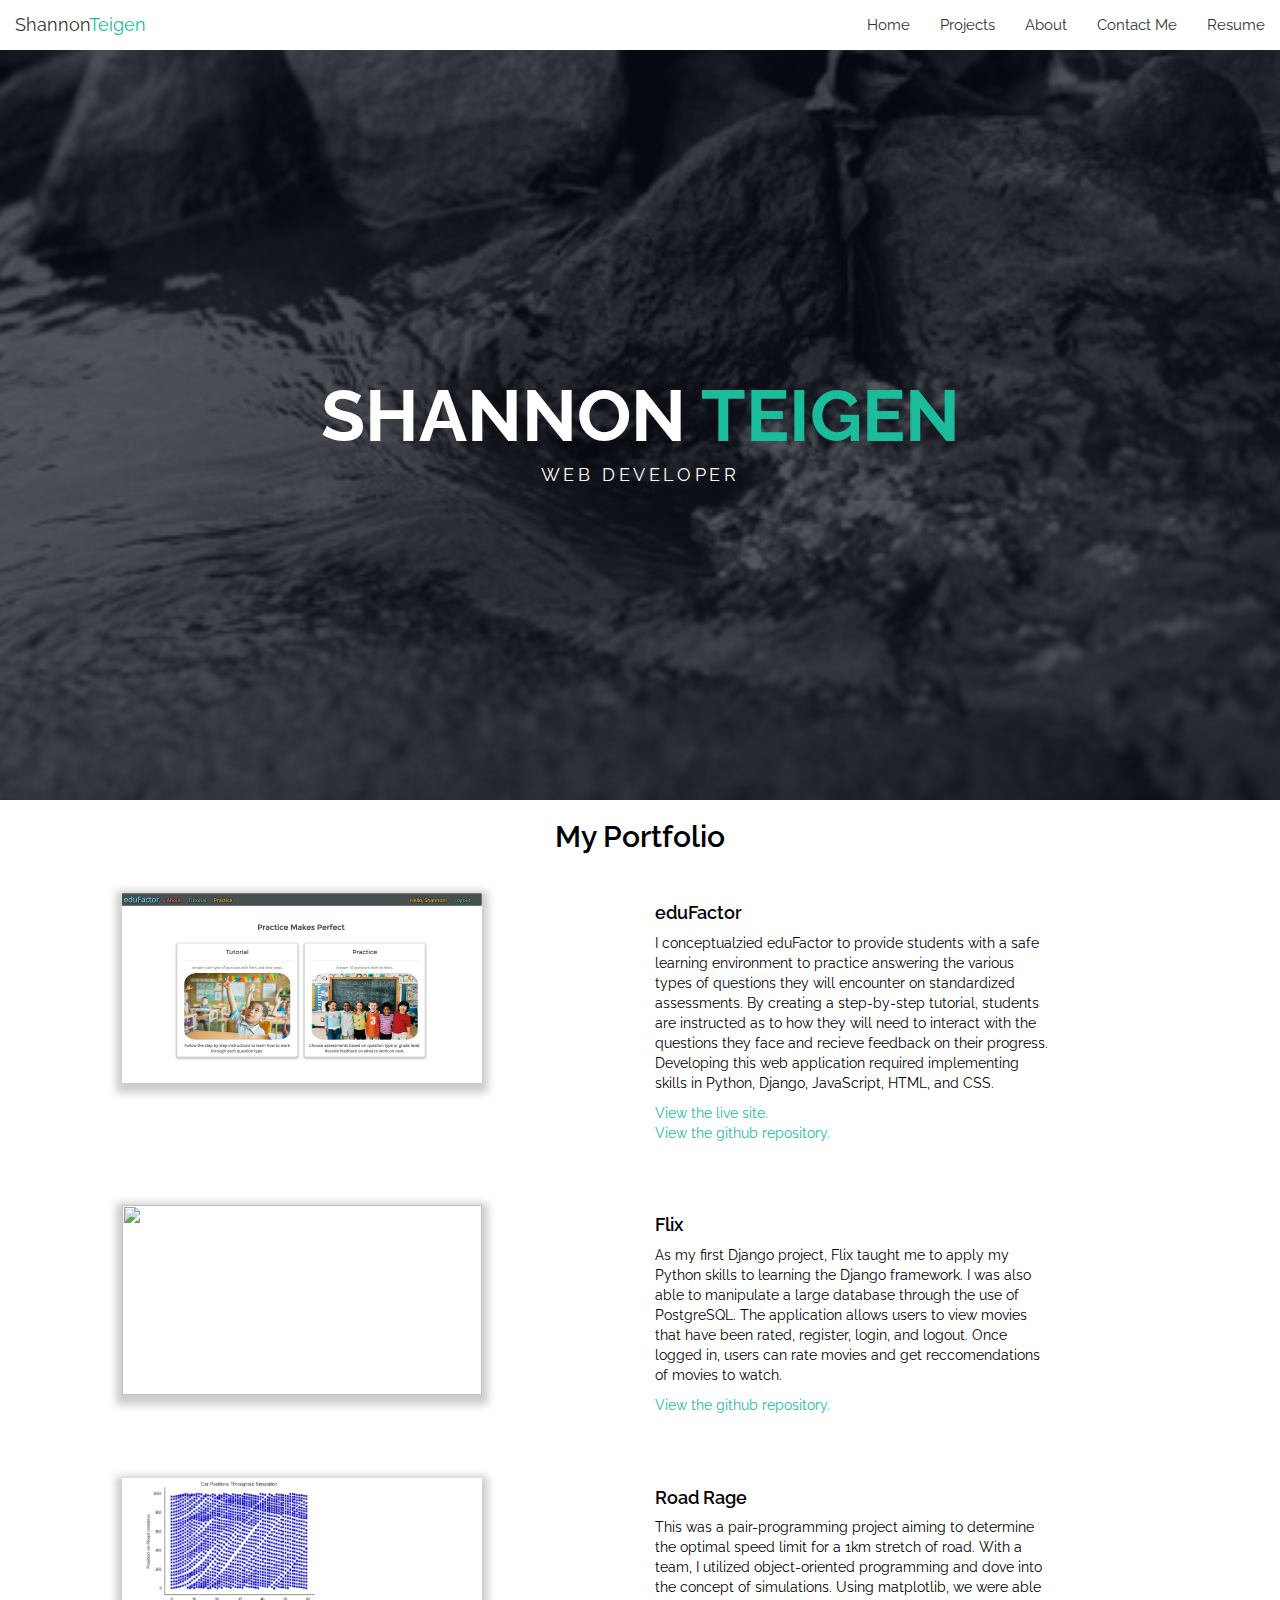
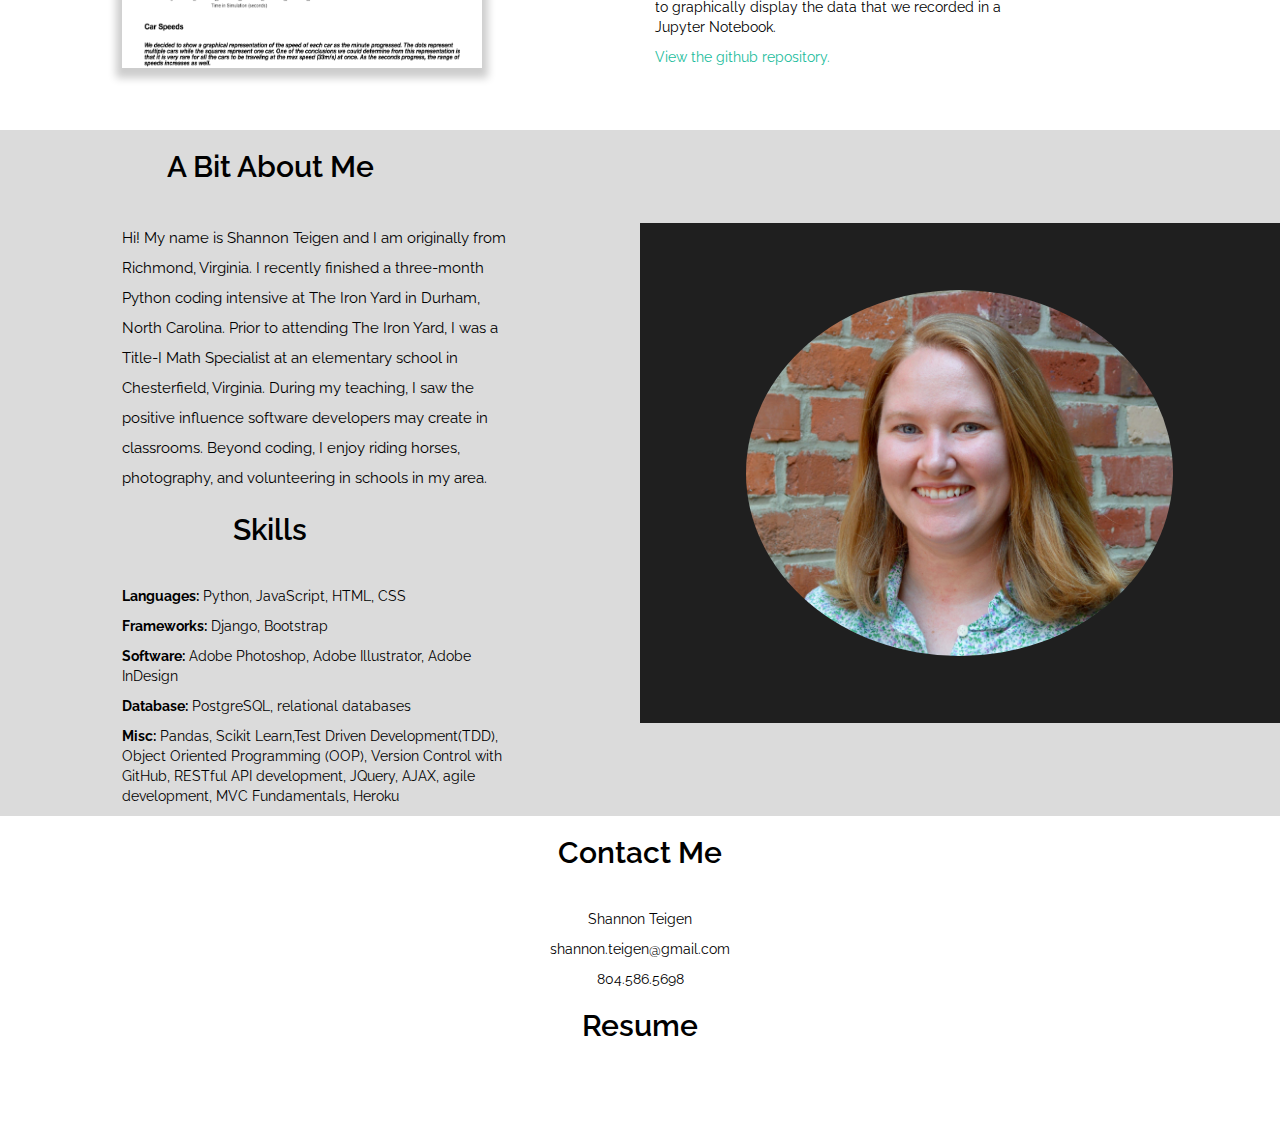
==== commit c3127c36: "Added skills section to bio." ====
--- a/index.html
+++ b/index.html
@@ -121,6 +121,12 @@
                           at The Iron Yard in Durham, North Carolina. Prior to attending The Iron Yard, I was a Title-I Math Specialist at an elementary school in Chesterfield,
                           Virginia.  During my teaching, I saw the positive influence software developers may create in classrooms.  Beyond coding, I enjoy riding horses, photography, and volunteering
                           in schools in my area.</p>
+            <h2 class="section-title" id="bio">Skills</h2>
+              <p class="skills"><b>Languages:</b> Python, JavaScript, HTML, CSS</p>
+              <p class="skills"><b>Frameworks:</b> Django, Bootstrap</p>
+              <p class="skills"><b>Software:</b> Adobe Photoshop, Adobe Illustrator, Adobe InDesign</p>
+              <p class="skills"><b>Database:</b> PostgreSQL, relational databases</p>
+              <p class="skills"><b>Misc:</b> Pandas, Scikit Learn,Test Driven Development(TDD), Object Oriented Programming (OOP), Version Control with GitHub, RESTful API development, JQuery, AJAX, agile development, MVC Fundamentals, Heroku</p>
           </div>
           <div class="col-md-6 col-md-offset-1" id="photo-back">
             <img src="img/head_shot.jpg" alt="" id="photo"/>
--- a/css/master.css
+++ b/css/master.css
@@ -182,7 +182,7 @@
   display: flex;
   justify-content: center; /* align horizontal */
   align-items: center; /* align vertical */
-  height: 380px;
+  /*height: 380px;*/
   /*padding-right: 100px;*/
   line-height: 2em;
   font-size: 15px;
@@ -199,8 +199,15 @@
   div#about.row {
     display: inline-block;
   }
-}
-
+  #photo {
+    width:50%
+  }
+}
+@media (max-width: 500px) {
+  #photo {
+    width:100%
+  }
+}
 /*Contact Me*/
 .contact {
   text-align: center;
